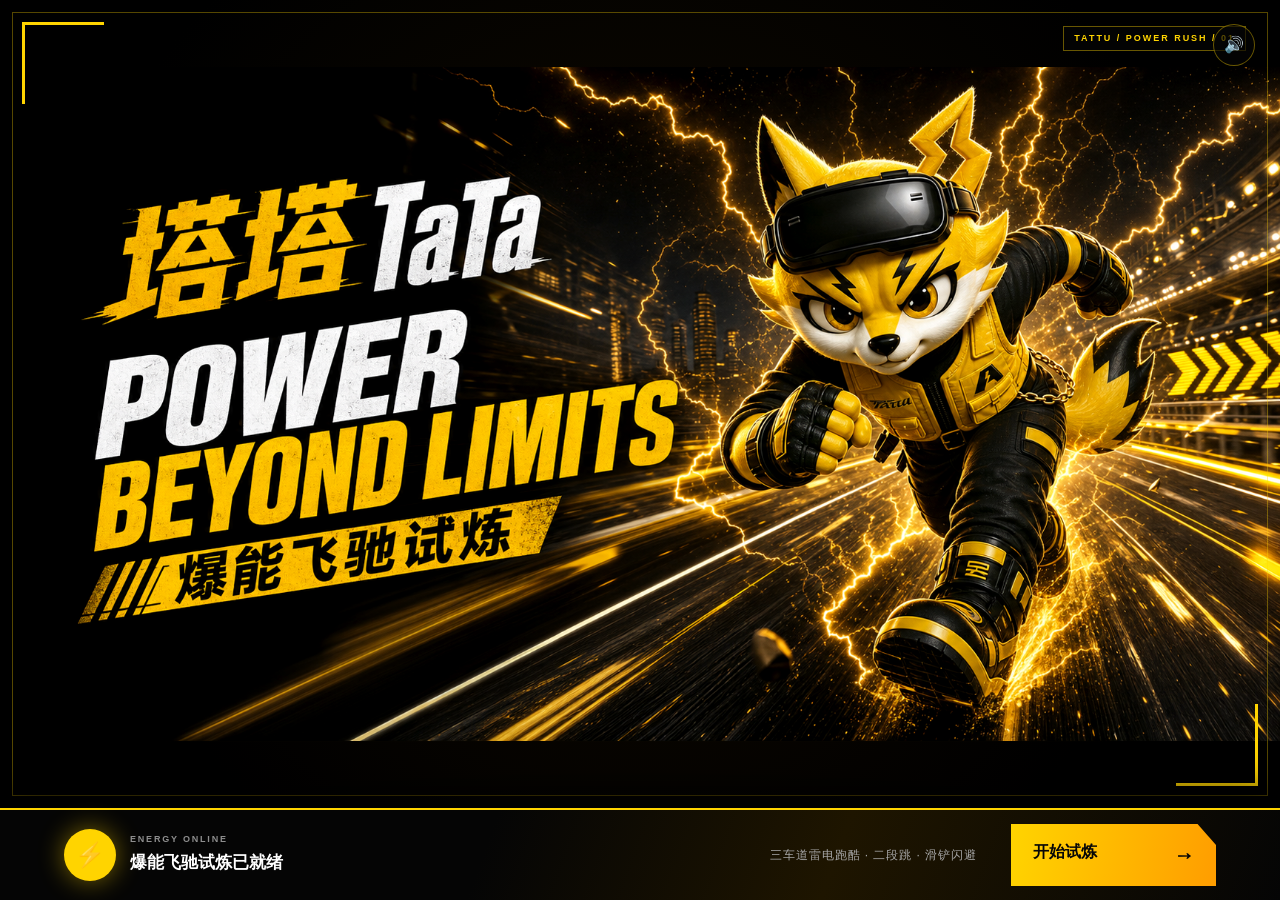
==== index.html @ ea85f66d "Publish tutorial and item polish" ====
<!doctype html>
<html lang="zh-CN">
  <head>
    <meta charset="UTF-8" />
    <meta name="viewport" content="width=device-width, initial-scale=1.0" />
    <meta name="theme-color" content="#050505" />
    <title>塔塔 TaTa｜爆能飞驰试炼</title>
    <meta name="description" content="TATTU 塔塔三车道雷电跑酷小游戏" />
    <script type="module" crossorigin src="./assets/index-CZtInlcK.js"></script>
    <link rel="stylesheet" crossorigin href="./assets/index-DyZMHLue.css">
  </head>
  <body>
    <div id="root"></div>
  </body>
</html>
---- assets/index-DyZMHLue.css ----
/*! tailwindcss v4.2.1 | MIT License | https://tailwindcss.com */
@layer properties{@supports (((-webkit-hyphens:none)) and (not (margin-trim:inline))) or ((-moz-orient:inline) and (not (color:rgb(from red r g b)))){*,:before,:after,::backdrop{--tw-blur:initial;--tw-brightness:initial;--tw-contrast:initial;--tw-grayscale:initial;--tw-hue-rotate:initial;--tw-invert:initial;--tw-opacity:initial;--tw-saturate:initial;--tw-sepia:initial;--tw-drop-shadow:initial;--tw-drop-shadow-color:initial;--tw-drop-shadow-alpha:100%;--tw-drop-shadow-size:initial;--tw-ease:initial}}}@layer theme{:root,:host{--font-sans:ui-sans-serif, system-ui, sans-serif, "Apple Color Emoji", "Segoe UI Emoji", "Segoe UI Symbol", "Noto Color Emoji";--font-mono:ui-monospace, SFMono-Regular, Menlo, Monaco, Consolas, "Liberation Mono", "Courier New", monospace;--spacing:.25rem;--ease-in-out:cubic-bezier(.4, 0, .2, 1);--default-font-family:var(--font-sans);--default-mono-font-family:var(--font-mono)}}@layer base{*,:after,:before,::backdrop{box-sizing:border-box;border:0 solid;margin:0;padding:0}::file-selector-button{box-sizing:border-box;border:0 solid;margin:0;padding:0}html,:host{-webkit-text-size-adjust:100%;tab-size:4;line-height:1.5;font-family:var(--default-font-family,ui-sans-serif, system-ui, sans-serif, "Apple Color Emoji", "Segoe UI Emoji", "Segoe UI Symbol", "Noto Color Emoji");font-feature-settings:var(--default-font-feature-settings,normal);font-variation-settings:var(--default-font-variation-settings,normal);-webkit-tap-highlight-color:transparent}hr{height:0;color:inherit;border-top-width:1px}abbr:where([title]){-webkit-text-decoration:underline dotted;text-decoration:underline dotted}h1,h2,h3,h4,h5,h6{font-size:inherit;font-weight:inherit}a{color:inherit;-webkit-text-decoration:inherit;-webkit-text-decoration:inherit;-webkit-text-decoration:inherit;-webkit-text-decoration:inherit;text-decoration:inherit}b,strong{font-weight:bolder}code,kbd,samp,pre{font-family:var(--default-mono-font-family,ui-monospace, SFMono-Regular, Menlo, Monaco, Consolas, "Liberation Mono", "Courier New", monospace);font-feature-settings:var(--default-mono-font-feature-settings,normal);font-variation-settings:var(--default-mono-font-variation-settings,normal);font-size:1em}small{font-size:80%}sub,sup{vertical-align:baseline;font-size:75%;line-height:0;position:relative}sub{bottom:-.25em}sup{top:-.5em}table{text-indent:0;border-color:inherit;border-collapse:collapse}:-moz-focusring{outline:auto}progress{vertical-align:baseline}summary{display:list-item}ol,ul,menu{list-style:none}img,svg,video,canvas,audio,iframe,embed,object{vertical-align:middle;display:block}img,video{max-width:100%;height:auto}button,input,select,optgroup,textarea{font:inherit;font-feature-settings:inherit;font-variation-settings:inherit;letter-spacing:inherit;color:inherit;opacity:1;background-color:#0000;border-radius:0}::file-selector-button{font:inherit;font-feature-settings:inherit;font-variation-settings:inherit;letter-spacing:inherit;color:inherit;opacity:1;background-color:#0000;border-radius:0}:where(select:is([multiple],[size])) optgroup{font-weight:bolder}:where(select:is([multiple],[size])) optgroup option{padding-inline-start:20px}::file-selector-button{margin-inline-end:4px}::placeholder{opacity:1}@supports (not ((-webkit-appearance:-apple-pay-button))) or (contain-intrinsic-size:1px){::placeholder{color:currentColor}@supports (color:color-mix(in lab, red, red)){::placeholder{color:color-mix(in oklab, currentcolor 50%, transparent)}}}textarea{resize:vertical}::-webkit-search-decoration{-webkit-appearance:none}::-webkit-date-and-time-value{min-height:1lh;text-align:inherit}::-webkit-datetime-edit{display:inline-flex}::-webkit-datetime-edit-fields-wrapper{padding:0}::-webkit-datetime-edit{padding-block:0}::-webkit-datetime-edit-year-field{padding-block:0}::-webkit-datetime-edit-month-field{padding-block:0}::-webkit-datetime-edit-day-field{padding-block:0}::-webkit-datetime-edit-hour-field{padding-block:0}::-webkit-datetime-edit-minute-field{padding-block:0}::-webkit-datetime-edit-second-field{padding-block:0}::-webkit-datetime-edit-millisecond-field{padding-block:0}::-webkit-datetime-edit-meridiem-field{padding-block:0}::-webkit-calendar-picker-indicator{line-height:1}:-moz-ui-invalid{box-shadow:none}button,input:where([type=button],[type=reset],[type=submit]){appearance:button}::file-selector-button{appearance:button}::-webkit-inner-spin-button{height:auto}::-webkit-outer-spin-button{height:auto}[hidden]:where(:not([hidden=until-found])){display:none!important}}@layer components;@layer utilities{.visible{visibility:visible}.start{inset-inline-start:var(--spacing)}.end{inset-inline-end:var(--spacing)}.contents{display:contents}.flex{display:flex}.hidden{display:none}.resize{resize:both}.blur{--tw-blur:blur(8px);filter:var(--tw-blur,) var(--tw-brightness,) var(--tw-contrast,) var(--tw-grayscale,) var(--tw-hue-rotate,) var(--tw-invert,) var(--tw-saturate,) var(--tw-sepia,) var(--tw-drop-shadow,)}.ease-in-out{--tw-ease:var(--ease-in-out);transition-timing-function:var(--ease-in-out)}}:root{--yellow:#ffd400;--orange:#ff8a00;--black:#030303;--line:#ffd40066}*{box-sizing:border-box}html,body{color:#fff;background:#030303;min-height:100%;margin:0;font-family:Arial Narrow,Microsoft YaHei,Arial,sans-serif;overflow:hidden}button{font:inherit}.app{background:#030303;width:100vw;height:100dvh;position:relative;overflow:hidden}canvas{z-index:0;position:absolute;inset:0}.screen-home canvas,.screen-select canvas,.screen-result canvas{filter:blur(7px)brightness(.3);transform:scale(1.04)}.home-panel,.select-panel,.result,.hud,.mobile-controls,.game-exit,.invincible,.sound-toggle{z-index:2;position:absolute}.sound-toggle{z-index:9;border:1px solid var(--line);color:#fff;cursor:pointer;background:#050505a8;border-radius:50%;width:42px;height:42px;top:24px;right:25px}.home-panel{border:9px solid #050505;inset:0;overflow:hidden}.hero-cover{background:url(/tata-cover-v2.png) 50%/cover no-repeat;animation:12s ease-in-out infinite alternate heroZoom;position:absolute;inset:0}.home-shade{background:linear-gradient(90deg,#000 0%,#000000ad 31%,#0000001a 64%,#00000047),linear-gradient(#0000 68%,#000b);position:absolute;inset:0}.home-panel:after{content:"";border:1px solid var(--line);pointer-events:none;position:absolute;inset:18px}.brand{letter-spacing:.3em;align-items:center;gap:18px;font-size:10px;display:flex;position:absolute;top:5.5%;left:6%}.brand img{object-fit:contain;filter:invert();width:130px;height:42px}.home-copy{z-index:2;width:43%;position:absolute;top:25%;left:6%}.eyebrow{color:var(--yellow);letter-spacing:.25em;margin:0 0 18px;font:900 11px/1 Arial}.home-copy h1,.select-panel h2,.result h2{letter-spacing:-.055em;margin:0;font-weight:1000;line-height:.92}.home-copy h1{text-transform:uppercase;text-shadow:0 5px 30px #000;font-size:clamp(48px,7vw,108px)}.home-copy h1 b{color:var(--yellow)}.home-copy>p:not(.eyebrow){text-shadow:0 4px 16px #000;margin:28px 0;font-size:clamp(17px,1.7vw,26px);font-weight:800;line-height:1.55}.home-copy button,.result-actions button{background:linear-gradient(100deg,var(--yellow),#ffae00);color:#050505;text-align:left;cursor:pointer;clip-path:polygon(0 0,92% 0,100% 32%,100% 100%,0 100%);border:0;min-width:230px;padding:18px 24px;font-weight:1000;transition:all .2s;box-shadow:0 0 30px #ffd40066}.home-copy button:hover,.result-actions button:hover{filter:brightness(1.12);transform:translateY(-3px)}.home-copy button i{float:right;font-size:20px;font-style:normal}.home-foot{letter-spacing:.18em;justify-content:space-between;align-items:center;font-size:10px;display:flex;position:absolute;bottom:4%;left:6%;right:5%}.home-foot strong{color:var(--yellow);font-size:15px}.select-panel{background:radial-gradient(circle at 50% 90%,#ffd00028,#0000 38%),repeating-linear-gradient(120deg,#0000 0 70px,#ffd2000a 72px 73px);padding:6vh 7vw;inset:0}.back,.game-exit{border:1px solid var(--line);color:#fff;cursor:pointer;background:#000a;padding:10px 16px}.select-panel header{margin-top:5vh}.select-panel h2{font-size:clamp(44px,6vw,80px)}.select-panel header>p:last-child{color:#aaa}.level-grid{grid-template-columns:1fr 1fr;gap:22px;max-width:1020px;margin-top:4vh;display:grid}.level-card{color:#fff;text-align:left;cursor:pointer;clip-path:polygon(0 0,92% 0,100% 12%,100% 100%,0 100%);background:linear-gradient(145deg,#ffd60030,#050505e6 58%);border:1px solid #ffd60073;min-height:280px;padding:35px;transition:all .25s;position:relative;overflow:hidden}.level-card:before{content:"";background:linear-gradient(115deg,#0000 0 45%,#ffd90015 46% 48%,#0000 49%);transition:all .4s;position:absolute;inset:0;transform:translate(-100%)}.level-card:hover:before{transform:translate(50%)}.level-card:hover{border-color:var(--yellow);transform:translateY(-6px);box-shadow:0 18px 60px #ffc40024}.level-card span,.level-card em,.level-card i{display:block}.level-card span{color:var(--yellow);letter-spacing:.22em;font-size:11px}.level-card b{margin:18px 0;font-size:clamp(30px,4vw,52px);line-height:1;display:block}.level-card em{color:#aaa;font-size:12px;font-style:normal}.level-card i{color:var(--yellow);font-style:normal;font-weight:700;position:absolute;bottom:28px;left:35px}.level-two{background:linear-gradient(145deg,#ff750033,#050505ed 60%)}.level-card.locked{filter:grayscale();opacity:.42;cursor:not-allowed}.level-card.locked:hover{box-shadow:none;transform:none}.controls{color:#888;letter-spacing:.08em;gap:28px;margin-top:25px;font-size:11px;display:flex}.hud{pointer-events:none;justify-content:space-between;align-items:flex-start;display:flex;top:24px;left:30px;right:84px}.hud small{color:#bbb;letter-spacing:.2em;font-size:9px;display:block}.hp>div{gap:6px;margin-top:8px;display:flex}.hp i{color:#555;clip-path:polygon(0 0,86% 0,100% 35%,100% 100%,0 100%);background:#171717;place-items:center;width:38px;height:30px;font-style:normal;display:grid}.hp i.on{color:#090909;background:var(--yellow);box-shadow:0 0 20px var(--yellow)}.progress{letter-spacing:.1em;grid-template-columns:auto minmax(120px,320px) auto;align-items:center;gap:12px;font-size:10px;display:grid}.progress>div{background:#333;width:30vw;max-width:320px;height:6px;transform:skew(-25deg)}.progress>div i{background:linear-gradient(90deg,var(--yellow),var(--orange));height:100%;box-shadow:0 0 12px var(--yellow);display:block}.timer{text-align:right}.timer b{color:var(--yellow);text-shadow:0 0 16px #ffd40077;font-size:32px;line-height:1;display:block}.timer b i{font-size:10px;font-style:normal}.game-exit{z-index:4;opacity:.62;bottom:22px;right:24px}.invincible{background:var(--yellow);color:#080808;letter-spacing:.15em;box-shadow:0 0 30px var(--yellow);padding:9px 18px;font-size:12px;font-weight:900;animation:.5s infinite alternate pulse;top:88px;left:50%;transform:translate(-50%)}.gesture{z-index:1;touch-action:none;position:absolute;inset:90px 0 0}.mobile-controls{gap:8px;display:none;bottom:20px;left:50%;transform:translate(-50%)}.mobile-controls button{border:1px solid var(--line);width:48px;height:44px;color:var(--yellow);background:#000b;font-size:20px}.result{border:2px solid var(--yellow);clip-path:polygon(0 0,94% 0,100% 12%,100% 100%,0 100%);background:radial-gradient(circle at 80% 12%,#ffd4002c,#0000 35%),linear-gradient(135deg,#161612fa,#000);width:min(850px,92vw);padding:50px 55px;top:50%;left:50%;overflow:hidden;transform:translate(-50%,-50%);box-shadow:0 0 90px #ffcc0038}.result:before{content:"";background:repeating-conic-gradient(from 0deg,#ffd50010 0 2deg,transparent 2deg 10deg);pointer-events:none;animation:18s linear infinite spin;position:absolute;inset:-20%}.result>*{position:relative}.result-brand{align-items:center;gap:16px;margin-bottom:28px;display:flex}.result-brand img{filter:invert();width:130px}.result-brand span{letter-spacing:.22em;color:#aaa;font-size:9px}.result h2{color:var(--yellow);max-width:70%;font-size:clamp(42px,6vw,78px)}.result>p:not(.eyebrow){color:#ccc;line-height:1.6}.result.lose{border-color:#ff4d28}.result.lose h2,.result.lose .eyebrow{color:#ff4d28}.rank-badge{border:3px solid var(--yellow);text-align:center;background:#050505;border-radius:50%;place-content:center;width:145px;height:145px;display:grid;position:absolute;top:19%;right:7%;transform:rotate(5deg);box-shadow:0 0 45px #ffd40055}.rank-badge small{color:#ccc;font-size:11px}.rank-badge b{color:var(--yellow);font-size:56px;line-height:.95}.stats{background:#333;grid-template-columns:repeat(4,1fr);gap:1px;margin:28px 0;display:grid}.stats span{background:#0d0d0d;padding:18px}.stats small,.stats b{display:block}.stats small{color:#777;letter-spacing:.1em;font-size:10px}.stats b{margin-top:8px;font-size:22px}.result-actions{gap:10px;display:flex}.result-actions .ghost{color:#fff;box-shadow:none;background:0 0;border:1px solid #555}@keyframes heroZoom{0%{transform:scale(1)}to{transform:scale(1.045)}}@keyframes pulse{50%{opacity:.5}}@keyframes spin{to{transform:rotate(360deg)}}@media (width<=700px){.home-panel{border-width:4px}.hero-cover{background-position:64%}.home-shade{background:linear-gradient(0deg,#000 0 26%,#0003 72%,#000b)}.brand{top:4%;left:6%}.brand img{width:105px}.brand span{display:none}.home-copy{width:86%;top:48%;left:7%}.home-copy h1{font-size:47px}.home-copy>p:not(.eyebrow){margin:18px 0;font-size:16px}.home-foot{bottom:2.5%}.home-foot span:last-child{display:none}.select-panel{padding:4vh 5vw;overflow:auto}.select-panel header{margin-top:3vh}.select-panel h2{font-size:40px}.level-grid{grid-template-columns:1fr;margin-top:3vh}.level-card{min-height:205px;padding:25px}.level-card i{bottom:22px;left:25px}.controls{display:none}.hud{top:14px;left:14px;right:62px}.progress{grid-template-columns:auto 1fr auto;width:100%;position:absolute;top:55px}.progress>div{width:auto}.timer b{font-size:25px}.hp i{width:30px;height:25px}.mobile-controls{z-index:3;display:flex}.game-exit{bottom:74px}.result{padding:26px 20px}.result-brand{margin-bottom:20px}.result h2{max-width:72%;font-size:39px}.rank-badge{width:105px;height:105px;top:20%;right:5%}.rank-badge b{font-size:40px}.stats{grid-template-columns:1fr 1fr;margin:20px 0}.result-actions{flex-direction:column}.result-actions button{width:100%}}@media (height<=660px) and (orientation:landscape){.home-copy{top:18%}.home-copy h1{font-size:48px}.home-copy>p:not(.eyebrow){margin:14px 0;font-size:15px}.select-panel{padding-top:3vh}.select-panel header,.level-grid{margin-top:2vh}.level-card{min-height:205px}.result{padding:28px}.stats{margin:14px 0}}.home-panel{background:#000;border:0;grid-template-rows:minmax(0,1fr) 92px;padding:0;display:grid}.home-panel:after{border-color:#ffd40055;inset:12px 12px 104px}.poster-stage{background:radial-gradient(circle,#2d1c00 0,#080500 42%,#000 78%),#000;place-items:center;min-height:0;display:grid;position:relative;overflow:hidden}.poster-stage:before,.poster-stage:after{content:"";z-index:1;pointer-events:none;width:82px;height:82px;position:absolute}.poster-stage:before{border-top:3px solid var(--yellow);border-left:3px solid var(--yellow);top:22px;left:22px}.poster-stage:after{border-right:3px solid var(--yellow);border-bottom:3px solid var(--yellow);bottom:22px;right:22px}.hero-cover{z-index:0;object-fit:contain;object-position:center;filter:saturate(1.05)contrast(1.02);background:0 0;width:100%;height:100%;animation:.8s ease-out both posterReveal;display:block;position:relative;inset:auto}.poster-index{z-index:2;color:#ffd400;letter-spacing:.22em;background:#050505b8;border:1px solid #ffd40066;padding:7px 10px;font:800 9px/1 Arial;position:absolute;top:26px;right:34px}.home-launch{z-index:3;border-top:2px solid var(--yellow);background:linear-gradient(110deg,#050505 0 38%,#1e1500 65%,#050505),#050505;grid-template-columns:minmax(240px,1fr) auto auto;align-items:center;gap:34px;padding:13px clamp(24px,5vw,74px);display:grid;position:relative;box-shadow:0 -12px 45px #000}.launch-status{align-items:center;gap:14px;min-width:0;display:flex}.launch-status>i{color:#080808;background:var(--yellow);border-radius:50%;flex:0 0 52px;place-items:center;width:52px;height:52px;font-size:24px;font-style:normal;display:grid;box-shadow:0 0 26px #ffd40077}.launch-status span,.launch-status small,.launch-status b{display:block}.launch-status small{color:#8e8e8e;letter-spacing:.2em;font:800 9px/1 Arial}.launch-status b{white-space:nowrap;margin-top:6px;font-size:17px}.home-launch>p{color:#a7a7a7;letter-spacing:.08em;white-space:nowrap;margin:0;font-size:12px}.home-launch>button{color:#070707;background:linear-gradient(100deg,var(--yellow),#ff9d00);text-align:left;cursor:pointer;clip-path:polygon(0 0,91% 0,100% 34%,100% 100%,0 100%);border:0;min-width:205px;padding:16px 22px;font-weight:1000;transition:transform .2s,filter .2s;box-shadow:0 0 28px #ffd40055}.home-launch>button:hover{filter:brightness(1.14);transform:translateY(-2px)}.home-launch>button i{float:right;font-size:20px;font-style:normal}@keyframes posterReveal{0%{opacity:.2;transform:scale(1.025)}to{opacity:1;transform:scale(1)}}.hero-cover{background-image:url(./tata-cover-v2.png)}.tutorial-card{z-index:8;text-align:center;clip-path:polygon(0 0,94% 0,100% 16%,100% 100%,6% 100%,0 84%);background:linear-gradient(135deg,#000000f2,#1f1800f0);border:2px solid #ffd400;width:min(430px,88vw);padding:22px 24px;position:absolute;top:17%;left:50%;transform:translate(-50%);box-shadow:0 0 55px #ffd40045}.tutorial-card small{color:#ffd400;letter-spacing:.2em;font-size:10px;display:block}.tutorial-card b{margin:9px 0 5px;font-size:28px;display:block}.tutorial-card p{color:#ddd;margin:0;font-size:14px}.tutorial-keys{color:#080808;letter-spacing:.14em;background:#ffd400;margin:14px auto 10px;padding:10px;font-weight:1000}.tutorial-card button{color:#999;cursor:pointer;background:0 0;border:0;font-size:11px;text-decoration:underline}.result-actions .next-level{background:linear-gradient(100deg,#fff200,#ff8a00);animation:.65s ease-in-out infinite alternate nextPulse;box-shadow:0 0 38px #ffd40088}.result-actions .next-level:before{content:"02";color:#ffd400;background:#090909;place-items:center;width:28px;height:28px;margin-right:10px;display:inline-grid}.result-actions .next-level:hover{transform:translateY(-4px)scale(1.015)}@keyframes nextPulse{to{filter:brightness(1.16);box-shadow:0 0 55px #ffb000aa}}@media (width<=820px){.home-panel{grid-template-rows:minmax(0,1fr) 152px}.home-panel:after{inset:8px 8px 160px}.poster-stage:before,.poster-stage:after{width:46px;height:46px}.poster-stage:before{top:14px;left:14px}.poster-stage:after{bottom:14px;right:14px}.poster-index{font-size:7px;top:15px;right:20px}.home-launch{grid-template-rows:auto auto;grid-template-columns:1fr auto;gap:8px 14px;padding:15px 18px}.launch-status>i{flex-basis:42px;width:42px;height:42px;font-size:20px}.launch-status b{font-size:15px}.home-launch>p{white-space:normal;grid-column:1/2;font-size:9px}.home-launch>button{grid-area:1/2/3;min-width:142px;padding:16px}.sound-toggle{top:14px;right:14px;transform:scale(.88)}}@media (width<=480px){.home-panel{grid-template-rows:minmax(0,1fr) 176px}.home-panel:after{bottom:184px}.home-launch{grid-template-rows:auto auto auto;grid-template-columns:1fr;padding:13px 18px}.home-launch>p{grid-column:1}.home-launch>button{grid-area:3/1;width:100%;min-width:0;padding:13px 18px}.poster-index{display:none}}@property --tw-blur{syntax:"*";inherits:false}@property --tw-brightness{syntax:"*";inherits:false}@property --tw-contrast{syntax:"*";inherits:false}@property --tw-grayscale{syntax:"*";inherits:false}@property --tw-hue-rotate{syntax:"*";inherits:false}@property --tw-invert{syntax:"*";inherits:false}@property --tw-opacity{syntax:"*";inherits:false}@property --tw-saturate{syntax:"*";inherits:false}@property --tw-sepia{syntax:"*";inherits:false}@property --tw-drop-shadow{syntax:"*";inherits:false}@property --tw-drop-shadow-color{syntax:"*";inherits:false}@property --tw-drop-shadow-alpha{syntax:"<percentage>";inherits:false;initial-value:100%}@property --tw-drop-shadow-size{syntax:"*";inherits:false}@property --tw-ease{syntax:"*";inherits:false}
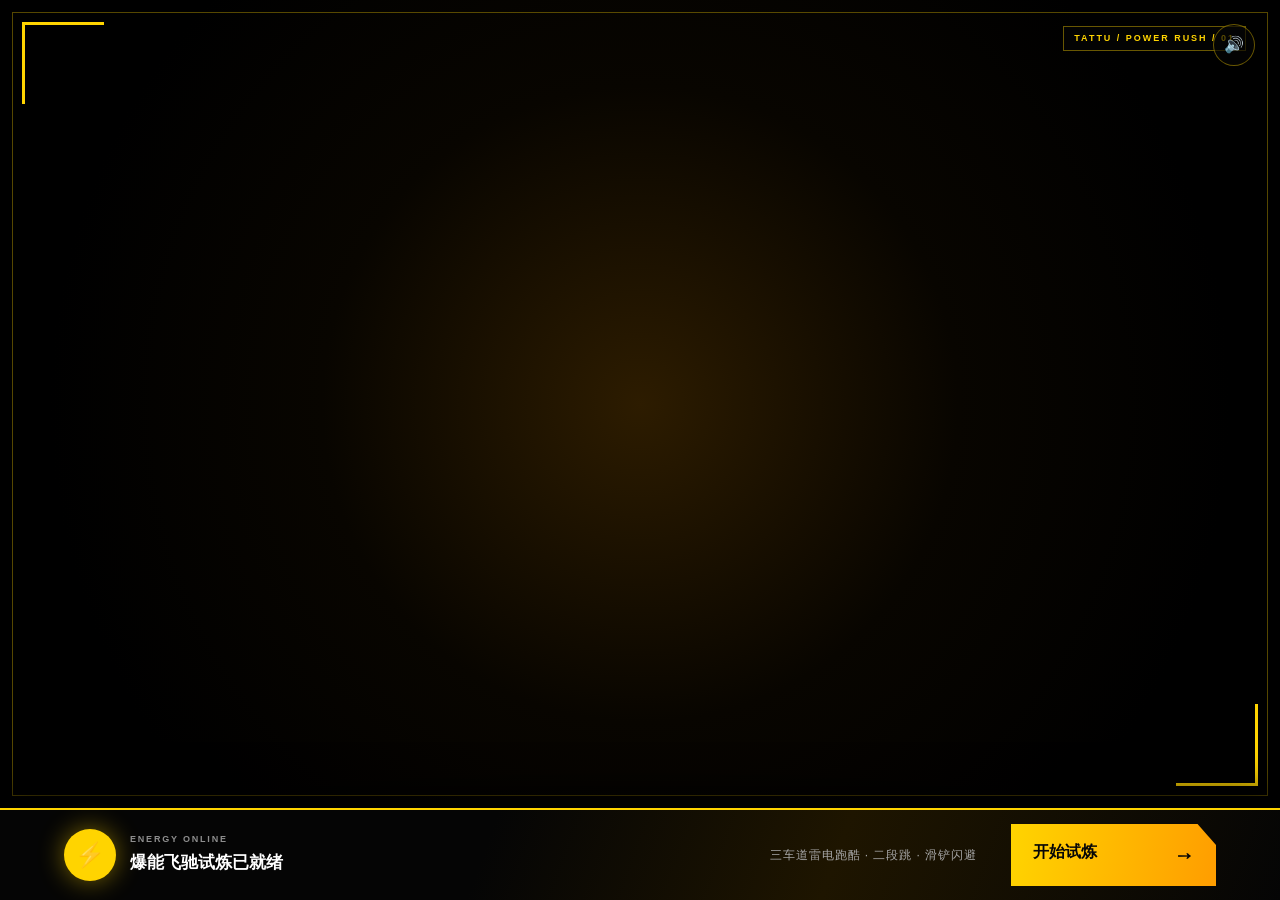
==== commit a24083c1: "Publish mobile loading fix" ====
--- a/index.html
+++ b/index.html
@@ -6,8 +6,8 @@
     <meta name="theme-color" content="#050505" />
     <title>塔塔 TaTa｜爆能飞驰试炼</title>
     <meta name="description" content="TATTU 塔塔三车道雷电跑酷小游戏" />
-    <script type="module" crossorigin src="./assets/index-CZtInlcK.js"></script>
-    <link rel="stylesheet" crossorigin href="./assets/index-DyZMHLue.css">
+    <script type="module" crossorigin src="./assets/index-D8RDKI8F.js"></script>
+    <link rel="stylesheet" crossorigin href="./assets/index-DAtS_a1D.css">
   </head>
   <body>
     <div id="root"></div>
--- a/assets/index-DAtS_a1D.css
+++ b/assets/index-DAtS_a1D.css
@@ -0,0 +1,2 @@
+/*! tailwindcss v4.2.1 | MIT License | https://tailwindcss.com */
+@layer theme{:root,:host{--font-sans:ui-sans-serif, system-ui, sans-serif, "Apple Color Emoji", "Segoe UI Emoji", "Segoe UI Symbol", "Noto Color Emoji";--font-mono:ui-monospace, SFMono-Regular, Menlo, Monaco, Consolas, "Liberation Mono", "Courier New", monospace;--spacing:.25rem;--default-font-family:var(--font-sans);--default-mono-font-family:var(--font-mono)}}@layer base{*,:after,:before,::backdrop{box-sizing:border-box;border:0 solid;margin:0;padding:0}::file-selector-button{box-sizing:border-box;border:0 solid;margin:0;padding:0}html,:host{-webkit-text-size-adjust:100%;tab-size:4;line-height:1.5;font-family:var(--default-font-family,ui-sans-serif, system-ui, sans-serif, "Apple Color Emoji", "Segoe UI Emoji", "Segoe UI Symbol", "Noto Color Emoji");font-feature-settings:var(--default-font-feature-settings,normal);font-variation-settings:var(--default-font-variation-settings,normal);-webkit-tap-highlight-color:transparent}hr{height:0;color:inherit;border-top-width:1px}abbr:where([title]){-webkit-text-decoration:underline dotted;text-decoration:underline dotted}h1,h2,h3,h4,h5,h6{font-size:inherit;font-weight:inherit}a{color:inherit;-webkit-text-decoration:inherit;-webkit-text-decoration:inherit;-webkit-text-decoration:inherit;-webkit-text-decoration:inherit;text-decoration:inherit}b,strong{font-weight:bolder}code,kbd,samp,pre{font-family:var(--default-mono-font-family,ui-monospace, SFMono-Regular, Menlo, Monaco, Consolas, "Liberation Mono", "Courier New", monospace);font-feature-settings:var(--default-mono-font-feature-settings,normal);font-variation-settings:var(--default-mono-font-variation-settings,normal);font-size:1em}small{font-size:80%}sub,sup{vertical-align:baseline;font-size:75%;line-height:0;position:relative}sub{bottom:-.25em}sup{top:-.5em}table{text-indent:0;border-color:inherit;border-collapse:collapse}:-moz-focusring{outline:auto}progress{vertical-align:baseline}summary{display:list-item}ol,ul,menu{list-style:none}img,svg,video,canvas,audio,iframe,embed,object{vertical-align:middle;display:block}img,video{max-width:100%;height:auto}button,input,select,optgroup,textarea{font:inherit;font-feature-settings:inherit;font-variation-settings:inherit;letter-spacing:inherit;color:inherit;opacity:1;background-color:#0000;border-radius:0}::file-selector-button{font:inherit;font-feature-settings:inherit;font-variation-settings:inherit;letter-spacing:inherit;color:inherit;opacity:1;background-color:#0000;border-radius:0}:where(select:is([multiple],[size])) optgroup{font-weight:bolder}:where(select:is([multiple],[size])) optgroup option{padding-inline-start:20px}::file-selector-button{margin-inline-end:4px}::placeholder{opacity:1}@supports (not ((-webkit-appearance:-apple-pay-button))) or (contain-intrinsic-size:1px){::placeholder{color:currentColor}@supports (color:color-mix(in lab, red, red)){::placeholder{color:color-mix(in oklab, currentcolor 50%, transparent)}}}textarea{resize:vertical}::-webkit-search-decoration{-webkit-appearance:none}::-webkit-date-and-time-value{min-height:1lh;text-align:inherit}::-webkit-datetime-edit{display:inline-flex}::-webkit-datetime-edit-fields-wrapper{padding:0}::-webkit-datetime-edit{padding-block:0}::-webkit-datetime-edit-year-field{padding-block:0}::-webkit-datetime-edit-month-field{padding-block:0}::-webkit-datetime-edit-day-field{padding-block:0}::-webkit-datetime-edit-hour-field{padding-block:0}::-webkit-datetime-edit-minute-field{padding-block:0}::-webkit-datetime-edit-second-field{padding-block:0}::-webkit-datetime-edit-millisecond-field{padding-block:0}::-webkit-datetime-edit-meridiem-field{padding-block:0}::-webkit-calendar-picker-indicator{line-height:1}:-moz-ui-invalid{box-shadow:none}button,input:where([type=button],[type=reset],[type=submit]){appearance:button}::file-selector-button{appearance:button}::-webkit-inner-spin-button{height:auto}::-webkit-outer-spin-button{height:auto}[hidden]:where(:not([hidden=until-found])){display:none!important}}@layer components;@layer utilities{.relative{position:relative}.start{inset-inline-start:var(--spacing)}.table{display:table}.resize{resize:both}}:root{--yellow:#ffd400;--orange:#ff8a00;--black:#030303;--line:#ffd40066}*{box-sizing:border-box}html,body{color:#fff;background:#030303;min-height:100%;margin:0;font-family:Arial Narrow,Microsoft YaHei,Arial,sans-serif;overflow:hidden}button{font:inherit}.app{background:#030303;width:100vw;height:100dvh;position:relative;overflow:hidden}canvas{z-index:0;position:absolute;inset:0}.screen-home canvas,.screen-select canvas,.screen-result canvas{filter:blur(7px)brightness(.3);transform:scale(1.04)}.home-panel,.select-panel,.result,.hud,.mobile-controls,.game-exit,.invincible,.sound-toggle{z-index:2;position:absolute}.sound-toggle{z-index:9;border:1px solid var(--line);color:#fff;cursor:pointer;background:#050505a8;border-radius:50%;width:42px;height:42px;top:24px;right:25px}.home-panel{border:9px solid #050505;inset:0;overflow:hidden}.hero-cover{background:url(../tata-cover-v2.png) 50%/cover no-repeat;animation:12s ease-in-out infinite alternate heroZoom;position:absolute;inset:0}.home-shade{background:linear-gradient(90deg,#000 0%,#000000ad 31%,#0000001a 64%,#00000047),linear-gradient(#0000 68%,#000b);position:absolute;inset:0}.home-panel:after{content:"";border:1px solid var(--line);pointer-events:none;position:absolute;inset:18px}.brand{letter-spacing:.3em;align-items:center;gap:18px;font-size:10px;display:flex;position:absolute;top:5.5%;left:6%}.brand img{object-fit:contain;filter:invert();width:130px;height:42px}.home-copy{z-index:2;width:43%;position:absolute;top:25%;left:6%}.eyebrow{color:var(--yellow);letter-spacing:.25em;margin:0 0 18px;font:900 11px/1 Arial}.home-copy h1,.select-panel h2,.result h2{letter-spacing:-.055em;margin:0;font-weight:1000;line-height:.92}.home-copy h1{text-transform:uppercase;text-shadow:0 5px 30px #000;font-size:clamp(48px,7vw,108px)}.home-copy h1 b{color:var(--yellow)}.home-copy>p:not(.eyebrow){text-shadow:0 4px 16px #000;margin:28px 0;font-size:clamp(17px,1.7vw,26px);font-weight:800;line-height:1.55}.home-copy button,.result-actions button{background:linear-gradient(100deg,var(--yellow),#ffae00);color:#050505;text-align:left;cursor:pointer;clip-path:polygon(0 0,92% 0,100% 32%,100% 100%,0 100%);border:0;min-width:230px;padding:18px 24px;font-weight:1000;transition:all .2s;box-shadow:0 0 30px #ffd40066}.home-copy button:hover,.result-actions button:hover{filter:brightness(1.12);transform:translateY(-3px)}.home-copy button i{float:right;font-size:20px;font-style:normal}.home-foot{letter-spacing:.18em;justify-content:space-between;align-items:center;font-size:10px;display:flex;position:absolute;bottom:4%;left:6%;right:5%}.home-foot strong{color:var(--yellow);font-size:15px}.select-panel{background:radial-gradient(circle at 50% 90%,#ffd00028,#0000 38%),repeating-linear-gradient(120deg,#0000 0 70px,#ffd2000a 72px 73px);padding:6vh 7vw;inset:0}.back,.game-exit{border:1px solid var(--line);color:#fff;cursor:pointer;background:#000a;padding:10px 16px}.select-panel header{margin-top:5vh}.select-panel h2{font-size:clamp(44px,6vw,80px)}.select-panel header>p:last-child{color:#aaa}.level-grid{grid-template-columns:1fr 1fr;gap:22px;max-width:1020px;margin-top:4vh;display:grid}.level-card{color:#fff;text-align:left;cursor:pointer;clip-path:polygon(0 0,92% 0,100% 12%,100% 100%,0 100%);background:linear-gradient(145deg,#ffd60030,#050505e6 58%);border:1px solid #ffd60073;min-height:280px;padding:35px;transition:all .25s;position:relative;overflow:hidden}.level-card:before{content:"";background:linear-gradient(115deg,#0000 0 45%,#ffd90015 46% 48%,#0000 49%);transition:all .4s;position:absolute;inset:0;transform:translate(-100%)}.level-card:hover:before{transform:translate(50%)}.level-card:hover{border-color:var(--yellow);transform:translateY(-6px);box-shadow:0 18px 60px #ffc40024}.level-card span,.level-card em,.level-card i{display:block}.level-card span{color:var(--yellow);letter-spacing:.22em;font-size:11px}.level-card b{margin:18px 0;font-size:clamp(30px,4vw,52px);line-height:1;display:block}.level-card em{color:#aaa;font-size:12px;font-style:normal}.level-card i{color:var(--yellow);font-style:normal;font-weight:700;position:absolute;bottom:28px;left:35px}.level-two{background:linear-gradient(145deg,#ff750033,#050505ed 60%)}.level-card.locked{filter:grayscale();opacity:.42;cursor:not-allowed}.level-card.locked:hover{box-shadow:none;transform:none}.controls{color:#888;letter-spacing:.08em;gap:28px;margin-top:25px;font-size:11px;display:flex}.hud{pointer-events:none;justify-content:space-between;align-items:flex-start;display:flex;top:24px;left:30px;right:84px}.hud small{color:#bbb;letter-spacing:.2em;font-size:9px;display:block}.hp>div{gap:6px;margin-top:8px;display:flex}.hp i{color:#555;clip-path:polygon(0 0,86% 0,100% 35%,100% 100%,0 100%);background:#171717;place-items:center;width:38px;height:30px;font-style:normal;display:grid}.hp i.on{color:#090909;background:var(--yellow);box-shadow:0 0 20px var(--yellow)}.progress{letter-spacing:.1em;grid-template-columns:auto minmax(120px,320px) auto;align-items:center;gap:12px;font-size:10px;display:grid}.progress>div{background:#333;width:30vw;max-width:320px;height:6px;transform:skew(-25deg)}.progress>div i{background:linear-gradient(90deg,var(--yellow),var(--orange));height:100%;box-shadow:0 0 12px var(--yellow);display:block}.timer{text-align:right}.timer b{color:var(--yellow);text-shadow:0 0 16px #ffd40077;font-size:32px;line-height:1;display:block}.timer b i{font-size:10px;font-style:normal}.game-exit{z-index:4;opacity:.62;bottom:22px;right:24px}.invincible{background:var(--yellow);color:#080808;letter-spacing:.15em;box-shadow:0 0 30px var(--yellow);padding:9px 18px;font-size:12px;font-weight:900;animation:.5s infinite alternate pulse;top:88px;left:50%;transform:translate(-50%)}.gesture{z-index:1;touch-action:none;position:absolute;inset:90px 0 0}.mobile-controls{gap:8px;display:none;bottom:20px;left:50%;transform:translate(-50%)}.mobile-controls button{border:1px solid var(--line);width:48px;height:44px;color:var(--yellow);background:#000b;font-size:20px}.result{border:2px solid var(--yellow);clip-path:polygon(0 0,94% 0,100% 12%,100% 100%,0 100%);background:radial-gradient(circle at 80% 12%,#ffd4002c,#0000 35%),linear-gradient(135deg,#161612fa,#000);width:min(850px,92vw);padding:50px 55px;top:50%;left:50%;overflow:hidden;transform:translate(-50%,-50%);box-shadow:0 0 90px #ffcc0038}.result:before{content:"";background:repeating-conic-gradient(from 0deg,#ffd50010 0 2deg,transparent 2deg 10deg);pointer-events:none;animation:18s linear infinite spin;position:absolute;inset:-20%}.result>*{position:relative}.result-brand{align-items:center;gap:16px;margin-bottom:28px;display:flex}.result-brand img{filter:invert();width:130px}.result-brand span{letter-spacing:.22em;color:#aaa;font-size:9px}.result h2{color:var(--yellow);max-width:70%;font-size:clamp(42px,6vw,78px)}.result>p:not(.eyebrow){color:#ccc;line-height:1.6}.result.lose{border-color:#ff4d28}.result.lose h2,.result.lose .eyebrow{color:#ff4d28}.rank-badge{border:3px solid var(--yellow);text-align:center;background:#050505;border-radius:50%;place-content:center;width:145px;height:145px;display:grid;position:absolute;top:19%;right:7%;transform:rotate(5deg);box-shadow:0 0 45px #ffd40055}.rank-badge small{color:#ccc;font-size:11px}.rank-badge b{color:var(--yellow);font-size:56px;line-height:.95}.stats{background:#333;grid-template-columns:repeat(4,1fr);gap:1px;margin:28px 0;display:grid}.stats span{background:#0d0d0d;padding:18px}.stats small,.stats b{display:block}.stats small{color:#777;letter-spacing:.1em;font-size:10px}.stats b{margin-top:8px;font-size:22px}.result-actions{gap:10px;display:flex}.result-actions .ghost{color:#fff;box-shadow:none;background:0 0;border:1px solid #555}@keyframes heroZoom{0%{transform:scale(1)}to{transform:scale(1.045)}}@keyframes pulse{50%{opacity:.5}}@keyframes spin{to{transform:rotate(360deg)}}@media (width<=700px){.home-panel{border-width:4px}.hero-cover{background-position:64%}.home-shade{background:linear-gradient(0deg,#000 0 26%,#0003 72%,#000b)}.brand{top:4%;left:6%}.brand img{width:105px}.brand span{display:none}.home-copy{width:86%;top:48%;left:7%}.home-copy h1{font-size:47px}.home-copy>p:not(.eyebrow){margin:18px 0;font-size:16px}.home-foot{bottom:2.5%}.home-foot span:last-child{display:none}.select-panel{padding:4vh 5vw;overflow:auto}.select-panel header{margin-top:3vh}.select-panel h2{font-size:40px}.level-grid{grid-template-columns:1fr;margin-top:3vh}.level-card{min-height:205px;padding:25px}.level-card i{bottom:22px;left:25px}.controls{display:none}.hud{top:14px;left:14px;right:62px}.progress{grid-template-columns:auto 1fr auto;width:100%;position:absolute;top:55px}.progress>div{width:auto}.timer b{font-size:25px}.hp i{width:30px;height:25px}.mobile-controls{z-index:3;display:flex}.game-exit{bottom:74px}.result{padding:26px 20px}.result-brand{margin-bottom:20px}.result h2{max-width:72%;font-size:39px}.rank-badge{width:105px;height:105px;top:20%;right:5%}.rank-badge b{font-size:40px}.stats{grid-template-columns:1fr 1fr;margin:20px 0}.result-actions{flex-direction:column}.result-actions button{width:100%}}@media (height<=660px) and (orientation:landscape){.home-copy{top:18%}.home-copy h1{font-size:48px}.home-copy>p:not(.eyebrow){margin:14px 0;font-size:15px}.select-panel{padding-top:3vh}.select-panel header,.level-grid{margin-top:2vh}.level-card{min-height:205px}.result{padding:28px}.stats{margin:14px 0}}.home-panel{background:#000;border:0;grid-template-rows:minmax(0,1fr) 92px;padding:0;display:grid}.home-panel:after{border-color:#ffd40055;inset:12px 12px 104px}.poster-stage{background:radial-gradient(circle,#2d1c00 0,#080500 42%,#000 78%),#000;place-items:center;min-height:0;display:grid;position:relative;overflow:hidden}.hero-picture{display:block;position:absolute;inset:0}.poster-stage:before,.poster-stage:after{content:"";z-index:1;pointer-events:none;width:82px;height:82px;position:absolute}.poster-stage:before{border-top:3px solid var(--yellow);border-left:3px solid var(--yellow);top:22px;left:22px}.poster-stage:after{border-right:3px solid var(--yellow);border-bottom:3px solid var(--yellow);bottom:22px;right:22px}.hero-cover{z-index:0;object-fit:contain;object-position:center;filter:saturate(1.05)contrast(1.02);background:0 0;width:100%;height:100%;animation:.8s ease-out both posterReveal;display:block;position:relative;inset:auto}.poster-index{z-index:2;color:#ffd400;letter-spacing:.22em;background:#050505b8;border:1px solid #ffd40066;padding:7px 10px;font:800 9px/1 Arial;position:absolute;top:26px;right:34px}.home-launch{z-index:3;border-top:2px solid var(--yellow);background:linear-gradient(110deg,#050505 0 38%,#1e1500 65%,#050505),#050505;grid-template-columns:minmax(240px,1fr) auto auto;align-items:center;gap:34px;padding:13px clamp(24px,5vw,74px);display:grid;position:relative;box-shadow:0 -12px 45px #000}.launch-status{align-items:center;gap:14px;min-width:0;display:flex}.launch-status>i{color:#080808;background:var(--yellow);border-radius:50%;flex:0 0 52px;place-items:center;width:52px;height:52px;font-size:24px;font-style:normal;display:grid;box-shadow:0 0 26px #ffd40077}.launch-status span,.launch-status small,.launch-status b{display:block}.launch-status small{color:#8e8e8e;letter-spacing:.2em;font:800 9px/1 Arial}.launch-status b{white-space:nowrap;margin-top:6px;font-size:17px}.home-launch>p{color:#a7a7a7;letter-spacing:.08em;white-space:nowrap;margin:0;font-size:12px}.home-launch>button{color:#070707;background:linear-gradient(100deg,var(--yellow),#ff9d00);text-align:left;cursor:pointer;clip-path:polygon(0 0,91% 0,100% 34%,100% 100%,0 100%);border:0;min-width:205px;padding:16px 22px;font-weight:1000;transition:transform .2s,filter .2s;box-shadow:0 0 28px #ffd40055}.home-launch>button:hover{filter:brightness(1.14);transform:translateY(-2px)}.home-launch>button:disabled{cursor:wait;filter:saturate(.45)brightness(.72);box-shadow:none}.home-launch>button i{float:right;font-size:20px;font-style:normal}@keyframes posterReveal{0%{opacity:.2;transform:scale(1.025)}to{opacity:1;transform:scale(1)}}.hero-cover{background-image:url(./tata-cover-v2.png)}.tutorial-card{z-index:8;text-align:center;clip-path:polygon(0 0,94% 0,100% 16%,100% 100%,6% 100%,0 84%);background:linear-gradient(135deg,#000000f2,#1f1800f0);border:2px solid #ffd400;width:min(430px,88vw);padding:22px 24px;position:absolute;top:17%;left:50%;transform:translate(-50%);box-shadow:0 0 55px #ffd40045}.tutorial-card small{color:#ffd400;letter-spacing:.2em;font-size:10px;display:block}.tutorial-card b{margin:9px 0 5px;font-size:28px;display:block}.tutorial-card p{color:#ddd;margin:0;font-size:14px}.tutorial-keys{color:#080808;letter-spacing:.14em;background:#ffd400;margin:14px auto 10px;padding:10px;font-weight:1000}.tutorial-card button{color:#999;cursor:pointer;background:0 0;border:0;font-size:11px;text-decoration:underline}.result-actions .next-level{background:linear-gradient(100deg,#fff200,#ff8a00);animation:.65s ease-in-out infinite alternate nextPulse;box-shadow:0 0 38px #ffd40088}.result-actions .next-level:before{content:"02";color:#ffd400;background:#090909;place-items:center;width:28px;height:28px;margin-right:10px;display:inline-grid}.result-actions .next-level:hover{transform:translateY(-4px)scale(1.015)}@keyframes nextPulse{to{filter:brightness(1.16);box-shadow:0 0 55px #ffb000aa}}@media (width<=820px){.home-panel{grid-template-rows:minmax(0,1fr) 152px}.home-panel:after{inset:8px 8px 160px}.poster-stage:before,.poster-stage:after{width:46px;height:46px}.poster-stage:before{top:14px;left:14px}.poster-stage:after{bottom:14px;right:14px}.poster-index{font-size:7px;top:15px;right:20px}.home-launch{grid-template-rows:auto auto;grid-template-columns:1fr auto;gap:8px 14px;padding:15px 18px}.launch-status>i{flex-basis:42px;width:42px;height:42px;font-size:20px}.launch-status b{font-size:15px}.home-launch>p{white-space:normal;grid-column:1/2;font-size:9px}.home-launch>button{grid-area:1/2/3;min-width:142px;padding:16px}.sound-toggle{top:14px;right:14px;transform:scale(.88)}}@media (width<=480px){.home-panel{grid-template-rows:minmax(0,1fr) 176px}.home-panel:after{bottom:184px}.home-launch{grid-template-rows:auto auto auto;grid-template-columns:1fr;padding:13px 18px}.home-launch>p{grid-column:1}.home-launch>button{grid-area:3/1;width:100%;min-width:0;padding:13px 18px}.poster-index{display:none}}
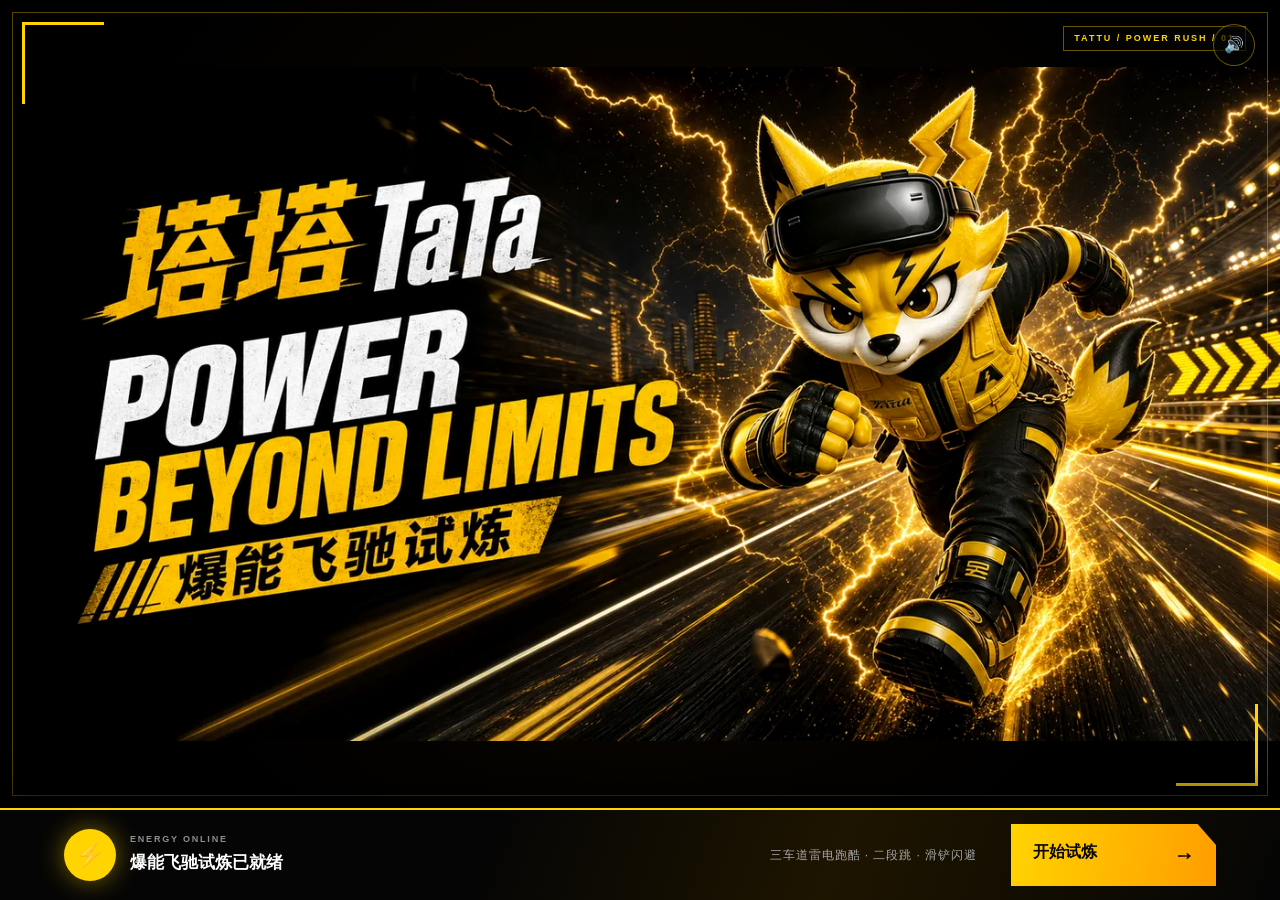
==== commit 7c842393: "Publish shorter tutorial flow" ====
--- a/index.html
+++ b/index.html
@@ -6,7 +6,7 @@
     <meta name="theme-color" content="#050505" />
     <title>塔塔 TaTa｜爆能飞驰试炼</title>
     <meta name="description" content="TATTU 塔塔三车道雷电跑酷小游戏" />
-    <script type="module" crossorigin src="./assets/index-D8RDKI8F.js"></script>
+    <script type="module" crossorigin src="./assets/index-BzAbQk9p.js"></script>
     <link rel="stylesheet" crossorigin href="./assets/index-DAtS_a1D.css">
   </head>
   <body>
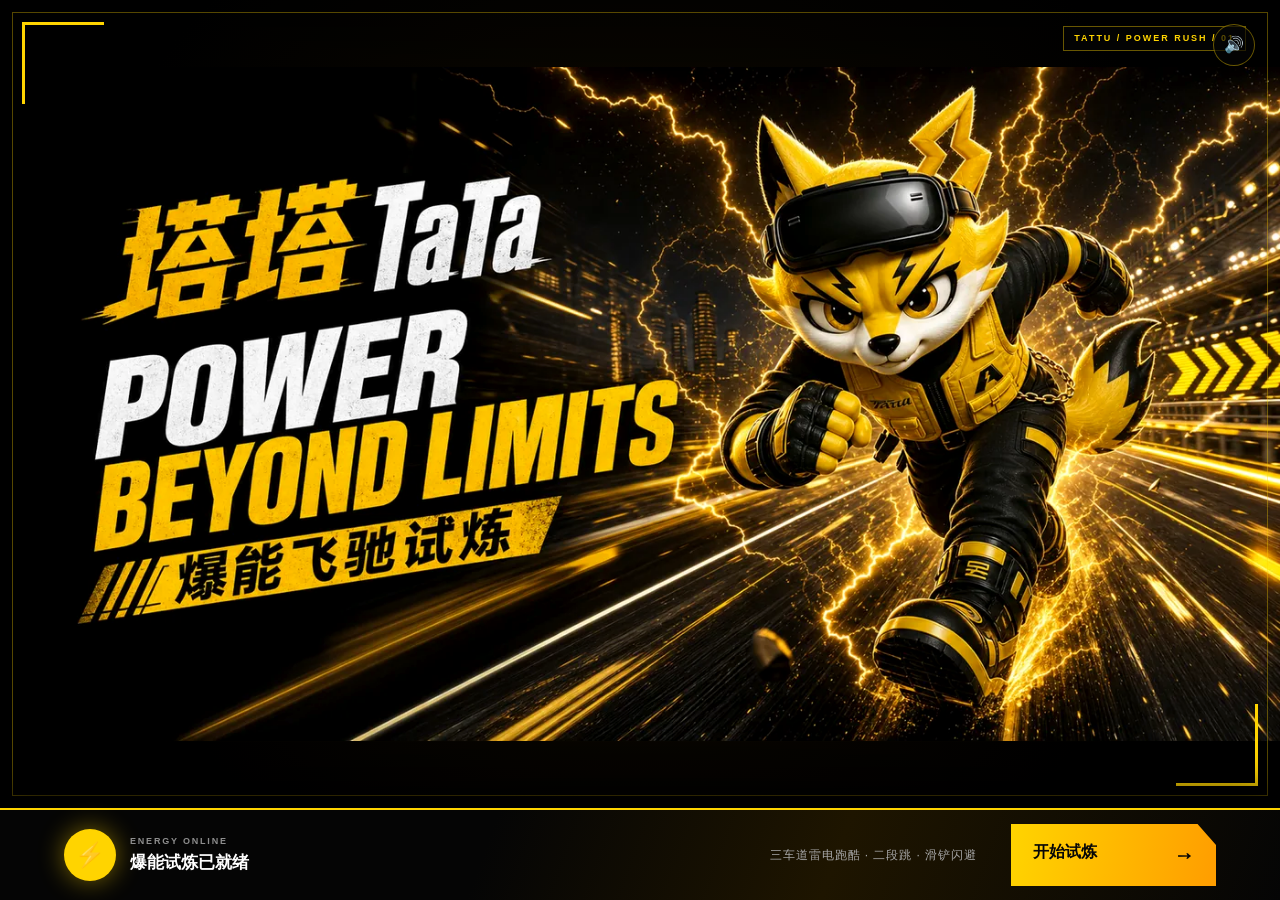
==== commit 1e8f5aee: "Publish responsive home layout" ====
--- a/index.html
+++ b/index.html
@@ -6,8 +6,8 @@
     <meta name="theme-color" content="#050505" />
     <title>塔塔 TaTa｜爆能飞驰试炼</title>
     <meta name="description" content="TATTU 塔塔三车道雷电跑酷小游戏" />
-    <script type="module" crossorigin src="./assets/index-BzAbQk9p.js"></script>
-    <link rel="stylesheet" crossorigin href="./assets/index-DAtS_a1D.css">
+    <script type="module" crossorigin src="./assets/index-B0M_tv-h.js"></script>
+    <link rel="stylesheet" crossorigin href="./assets/index-gHRv-8xj.css">
   </head>
   <body>
     <div id="root"></div>
--- a/assets/index-gHRv-8xj.css
+++ b/assets/index-gHRv-8xj.css
@@ -0,0 +1,2 @@
+/*! tailwindcss v4.2.1 | MIT License | https://tailwindcss.com */
+@layer theme{:root,:host{--font-sans:ui-sans-serif, system-ui, sans-serif, "Apple Color Emoji", "Segoe UI Emoji", "Segoe UI Symbol", "Noto Color Emoji";--font-mono:ui-monospace, SFMono-Regular, Menlo, Monaco, Consolas, "Liberation Mono", "Courier New", monospace;--spacing:.25rem;--default-font-family:var(--font-sans);--default-mono-font-family:var(--font-mono)}}@layer base{*,:after,:before,::backdrop{box-sizing:border-box;border:0 solid;margin:0;padding:0}::file-selector-button{box-sizing:border-box;border:0 solid;margin:0;padding:0}html,:host{-webkit-text-size-adjust:100%;tab-size:4;line-height:1.5;font-family:var(--default-font-family,ui-sans-serif, system-ui, sans-serif, "Apple Color Emoji", "Segoe UI Emoji", "Segoe UI Symbol", "Noto Color Emoji");font-feature-settings:var(--default-font-feature-settings,normal);font-variation-settings:var(--default-font-variation-settings,normal);-webkit-tap-highlight-color:transparent}hr{height:0;color:inherit;border-top-width:1px}abbr:where([title]){-webkit-text-decoration:underline dotted;text-decoration:underline dotted}h1,h2,h3,h4,h5,h6{font-size:inherit;font-weight:inherit}a{color:inherit;-webkit-text-decoration:inherit;-webkit-text-decoration:inherit;-webkit-text-decoration:inherit;-webkit-text-decoration:inherit;text-decoration:inherit}b,strong{font-weight:bolder}code,kbd,samp,pre{font-family:var(--default-mono-font-family,ui-monospace, SFMono-Regular, Menlo, Monaco, Consolas, "Liberation Mono", "Courier New", monospace);font-feature-settings:var(--default-mono-font-feature-settings,normal);font-variation-settings:var(--default-mono-font-variation-settings,normal);font-size:1em}small{font-size:80%}sub,sup{vertical-align:baseline;font-size:75%;line-height:0;position:relative}sub{bottom:-.25em}sup{top:-.5em}table{text-indent:0;border-color:inherit;border-collapse:collapse}:-moz-focusring{outline:auto}progress{vertical-align:baseline}summary{display:list-item}ol,ul,menu{list-style:none}img,svg,video,canvas,audio,iframe,embed,object{vertical-align:middle;display:block}img,video{max-width:100%;height:auto}button,input,select,optgroup,textarea{font:inherit;font-feature-settings:inherit;font-variation-settings:inherit;letter-spacing:inherit;color:inherit;opacity:1;background-color:#0000;border-radius:0}::file-selector-button{font:inherit;font-feature-settings:inherit;font-variation-settings:inherit;letter-spacing:inherit;color:inherit;opacity:1;background-color:#0000;border-radius:0}:where(select:is([multiple],[size])) optgroup{font-weight:bolder}:where(select:is([multiple],[size])) optgroup option{padding-inline-start:20px}::file-selector-button{margin-inline-end:4px}::placeholder{opacity:1}@supports (not ((-webkit-appearance:-apple-pay-button))) or (contain-intrinsic-size:1px){::placeholder{color:currentColor}@supports (color:color-mix(in lab, red, red)){::placeholder{color:color-mix(in oklab, currentcolor 50%, transparent)}}}textarea{resize:vertical}::-webkit-search-decoration{-webkit-appearance:none}::-webkit-date-and-time-value{min-height:1lh;text-align:inherit}::-webkit-datetime-edit{display:inline-flex}::-webkit-datetime-edit-fields-wrapper{padding:0}::-webkit-datetime-edit{padding-block:0}::-webkit-datetime-edit-year-field{padding-block:0}::-webkit-datetime-edit-month-field{padding-block:0}::-webkit-datetime-edit-day-field{padding-block:0}::-webkit-datetime-edit-hour-field{padding-block:0}::-webkit-datetime-edit-minute-field{padding-block:0}::-webkit-datetime-edit-second-field{padding-block:0}::-webkit-datetime-edit-millisecond-field{padding-block:0}::-webkit-datetime-edit-meridiem-field{padding-block:0}::-webkit-calendar-picker-indicator{line-height:1}:-moz-ui-invalid{box-shadow:none}button,input:where([type=button],[type=reset],[type=submit]){appearance:button}::file-selector-button{appearance:button}::-webkit-inner-spin-button{height:auto}::-webkit-outer-spin-button{height:auto}[hidden]:where(:not([hidden=until-found])){display:none!important}}@layer components;@layer utilities{.relative{position:relative}.start{inset-inline-start:var(--spacing)}.table{display:table}.resize{resize:both}}:root{--yellow:#ffd400;--orange:#ff8a00;--black:#030303;--line:#ffd40066}*{box-sizing:border-box}html,body{color:#fff;background:#030303;min-height:100%;margin:0;font-family:Arial Narrow,Microsoft YaHei,Arial,sans-serif;overflow:hidden}button{font:inherit}.app{background:#030303;width:100vw;height:100dvh;position:relative;overflow:hidden}canvas{z-index:0;position:absolute;inset:0}.screen-home canvas,.screen-select canvas,.screen-result canvas{filter:blur(7px)brightness(.3);transform:scale(1.04)}.home-panel,.select-panel,.result,.hud,.mobile-controls,.game-exit,.invincible,.sound-toggle{z-index:2;position:absolute}.sound-toggle{z-index:9;border:1px solid var(--line);color:#fff;cursor:pointer;background:#050505a8;border-radius:50%;width:42px;height:42px;top:24px;right:25px}.home-panel{border:9px solid #050505;inset:0;overflow:hidden}.hero-cover{background:url(../tata-cover-v2.png) 50%/cover no-repeat;animation:12s ease-in-out infinite alternate heroZoom;position:absolute;inset:0}.home-shade{background:linear-gradient(90deg,#000 0%,#000000ad 31%,#0000001a 64%,#00000047),linear-gradient(#0000 68%,#000b);position:absolute;inset:0}.home-panel:after{content:"";border:1px solid var(--line);pointer-events:none;position:absolute;inset:18px}.brand{letter-spacing:.3em;align-items:center;gap:18px;font-size:10px;display:flex;position:absolute;top:5.5%;left:6%}.brand img{object-fit:contain;filter:invert();width:130px;height:42px}.home-copy{z-index:2;width:43%;position:absolute;top:25%;left:6%}.eyebrow{color:var(--yellow);letter-spacing:.25em;margin:0 0 18px;font:900 11px/1 Arial}.home-copy h1,.select-panel h2,.result h2{letter-spacing:-.055em;margin:0;font-weight:1000;line-height:.92}.home-copy h1{text-transform:uppercase;text-shadow:0 5px 30px #000;font-size:clamp(48px,7vw,108px)}.home-copy h1 b{color:var(--yellow)}.home-copy>p:not(.eyebrow){text-shadow:0 4px 16px #000;margin:28px 0;font-size:clamp(17px,1.7vw,26px);font-weight:800;line-height:1.55}.home-copy button,.result-actions button{background:linear-gradient(100deg,var(--yellow),#ffae00);color:#050505;text-align:left;cursor:pointer;clip-path:polygon(0 0,92% 0,100% 32%,100% 100%,0 100%);border:0;min-width:230px;padding:18px 24px;font-weight:1000;transition:all .2s;box-shadow:0 0 30px #ffd40066}.home-copy button:hover,.result-actions button:hover{filter:brightness(1.12);transform:translateY(-3px)}.home-copy button i{float:right;font-size:20px;font-style:normal}.home-foot{letter-spacing:.18em;justify-content:space-between;align-items:center;font-size:10px;display:flex;position:absolute;bottom:4%;left:6%;right:5%}.home-foot strong{color:var(--yellow);font-size:15px}.select-panel{background:radial-gradient(circle at 50% 90%,#ffd00028,#0000 38%),repeating-linear-gradient(120deg,#0000 0 70px,#ffd2000a 72px 73px);padding:6vh 7vw;inset:0}.back,.game-exit{border:1px solid var(--line);color:#fff;cursor:pointer;background:#000a;padding:10px 16px}.select-panel header{margin-top:5vh}.select-panel h2{font-size:clamp(44px,6vw,80px)}.select-panel header>p:last-child{color:#aaa}.level-grid{grid-template-columns:1fr 1fr;gap:22px;max-width:1020px;margin-top:4vh;display:grid}.level-card{color:#fff;text-align:left;cursor:pointer;clip-path:polygon(0 0,92% 0,100% 12%,100% 100%,0 100%);background:linear-gradient(145deg,#ffd60030,#050505e6 58%);border:1px solid #ffd60073;min-height:280px;padding:35px;transition:all .25s;position:relative;overflow:hidden}.level-card:before{content:"";background:linear-gradient(115deg,#0000 0 45%,#ffd90015 46% 48%,#0000 49%);transition:all .4s;position:absolute;inset:0;transform:translate(-100%)}.level-card:hover:before{transform:translate(50%)}.level-card:hover{border-color:var(--yellow);transform:translateY(-6px);box-shadow:0 18px 60px #ffc40024}.level-card span,.level-card em,.level-card i{display:block}.level-card span{color:var(--yellow);letter-spacing:.22em;font-size:11px}.level-card b{margin:18px 0;font-size:clamp(30px,4vw,52px);line-height:1;display:block}.level-card em{color:#aaa;font-size:12px;font-style:normal}.level-card i{color:var(--yellow);font-style:normal;font-weight:700;position:absolute;bottom:28px;left:35px}.level-two{background:linear-gradient(145deg,#ff750033,#050505ed 60%)}.level-card.locked{filter:grayscale();opacity:.42;cursor:not-allowed}.level-card.locked:hover{box-shadow:none;transform:none}.controls{color:#888;letter-spacing:.08em;gap:28px;margin-top:25px;font-size:11px;display:flex}.hud{pointer-events:none;justify-content:space-between;align-items:flex-start;display:flex;top:24px;left:30px;right:84px}.hud small{color:#bbb;letter-spacing:.2em;font-size:9px;display:block}.hp>div{gap:6px;margin-top:8px;display:flex}.hp i{color:#555;clip-path:polygon(0 0,86% 0,100% 35%,100% 100%,0 100%);background:#171717;place-items:center;width:38px;height:30px;font-style:normal;display:grid}.hp i.on{color:#090909;background:var(--yellow);box-shadow:0 0 20px var(--yellow)}.progress{letter-spacing:.1em;grid-template-columns:auto minmax(120px,320px) auto;align-items:center;gap:12px;font-size:10px;display:grid}.progress>div{background:#333;width:30vw;max-width:320px;height:6px;transform:skew(-25deg)}.progress>div i{background:linear-gradient(90deg,var(--yellow),var(--orange));height:100%;box-shadow:0 0 12px var(--yellow);display:block}.timer{text-align:right}.timer b{color:var(--yellow);text-shadow:0 0 16px #ffd40077;font-size:32px;line-height:1;display:block}.timer b i{font-size:10px;font-style:normal}.game-exit{z-index:4;opacity:.62;bottom:22px;right:24px}.invincible{background:var(--yellow);color:#080808;letter-spacing:.15em;box-shadow:0 0 30px var(--yellow);padding:9px 18px;font-size:12px;font-weight:900;animation:.5s infinite alternate pulse;top:88px;left:50%;transform:translate(-50%)}.gesture{z-index:1;touch-action:none;position:absolute;inset:90px 0 0}.mobile-controls{gap:8px;display:none;bottom:20px;left:50%;transform:translate(-50%)}.mobile-controls button{border:1px solid var(--line);width:48px;height:44px;color:var(--yellow);background:#000b;font-size:20px}.result{border:2px solid var(--yellow);clip-path:polygon(0 0,94% 0,100% 12%,100% 100%,0 100%);background:radial-gradient(circle at 80% 12%,#ffd4002c,#0000 35%),linear-gradient(135deg,#161612fa,#000);width:min(850px,92vw);padding:50px 55px;top:50%;left:50%;overflow:hidden;transform:translate(-50%,-50%);box-shadow:0 0 90px #ffcc0038}.result:before{content:"";background:repeating-conic-gradient(from 0deg,#ffd50010 0 2deg,transparent 2deg 10deg);pointer-events:none;animation:18s linear infinite spin;position:absolute;inset:-20%}.result>*{position:relative}.result-brand{align-items:center;gap:16px;margin-bottom:28px;display:flex}.result-brand img{filter:invert();width:130px}.result-brand span{letter-spacing:.22em;color:#aaa;font-size:9px}.result h2{color:var(--yellow);max-width:70%;font-size:clamp(42px,6vw,78px)}.result>p:not(.eyebrow){color:#ccc;line-height:1.6}.result.lose{border-color:#ff4d28}.result.lose h2,.result.lose .eyebrow{color:#ff4d28}.rank-badge{border:3px solid var(--yellow);text-align:center;background:#050505;border-radius:50%;place-content:center;width:145px;height:145px;display:grid;position:absolute;top:19%;right:7%;transform:rotate(5deg);box-shadow:0 0 45px #ffd40055}.rank-badge small{color:#ccc;font-size:11px}.rank-badge b{color:var(--yellow);font-size:56px;line-height:.95}.stats{background:#333;grid-template-columns:repeat(4,1fr);gap:1px;margin:28px 0;display:grid}.stats span{background:#0d0d0d;padding:18px}.stats small,.stats b{display:block}.stats small{color:#777;letter-spacing:.1em;font-size:10px}.stats b{margin-top:8px;font-size:22px}.result-actions{gap:10px;display:flex}.result-actions .ghost{color:#fff;box-shadow:none;background:0 0;border:1px solid #555}@keyframes heroZoom{0%{transform:scale(1)}to{transform:scale(1.045)}}@keyframes pulse{50%{opacity:.5}}@keyframes spin{to{transform:rotate(360deg)}}@media (width<=700px){.home-panel{border-width:4px}.hero-cover{background-position:64%}.home-shade{background:linear-gradient(0deg,#000 0 26%,#0003 72%,#000b)}.brand{top:4%;left:6%}.brand img{width:105px}.brand span{display:none}.home-copy{width:86%;top:48%;left:7%}.home-copy h1{font-size:47px}.home-copy>p:not(.eyebrow){margin:18px 0;font-size:16px}.home-foot{bottom:2.5%}.home-foot span:last-child{display:none}.select-panel{padding:4vh 5vw;overflow:auto}.select-panel header{margin-top:3vh}.select-panel h2{font-size:40px}.level-grid{grid-template-columns:1fr;margin-top:3vh}.level-card{min-height:205px;padding:25px}.level-card i{bottom:22px;left:25px}.controls{display:none}.hud{top:14px;left:14px;right:62px}.progress{grid-template-columns:auto 1fr auto;width:100%;position:absolute;top:55px}.progress>div{width:auto}.timer b{font-size:25px}.hp i{width:30px;height:25px}.mobile-controls{z-index:3;display:flex}.game-exit{bottom:74px}.result{padding:26px 20px}.result-brand{margin-bottom:20px}.result h2{max-width:72%;font-size:39px}.rank-badge{width:105px;height:105px;top:20%;right:5%}.rank-badge b{font-size:40px}.stats{grid-template-columns:1fr 1fr;margin:20px 0}.result-actions{flex-direction:column}.result-actions button{width:100%}}@media (height<=660px) and (orientation:landscape){.home-copy{top:18%}.home-copy h1{font-size:48px}.home-copy>p:not(.eyebrow){margin:14px 0;font-size:15px}.select-panel{padding-top:3vh}.select-panel header,.level-grid{margin-top:2vh}.level-card{min-height:205px}.result{padding:28px}.stats{margin:14px 0}}.home-panel{background:#000;border:0;grid-template-rows:minmax(0,1fr) 92px;padding:0;display:grid}.home-panel:after{border-color:#ffd40055;inset:12px 12px 104px}.poster-stage{background:radial-gradient(circle,#2d1c00 0,#080500 42%,#000 78%),#000;place-items:center;min-height:0;display:grid;position:relative;overflow:hidden;box-shadow:inset 0 0 90px #000000eb}.hero-picture{display:block;position:absolute;inset:0}.poster-stage:before,.poster-stage:after{content:"";z-index:1;pointer-events:none;width:82px;height:82px;position:absolute}.poster-stage:before{border-top:3px solid var(--yellow);border-left:3px solid var(--yellow);top:22px;left:22px}.poster-stage:after{border-right:3px solid var(--yellow);border-bottom:3px solid var(--yellow);bottom:22px;right:22px}.hero-cover{z-index:0;object-fit:contain;object-position:center;filter:saturate(1.05)contrast(1.02);background:0 0;width:100%;height:100%;animation:.8s ease-out both posterReveal;display:block;position:relative;inset:auto}.poster-index{z-index:2;color:#ffd400;letter-spacing:.22em;background:#050505b8;border:1px solid #ffd40066;padding:7px 10px;font:800 9px/1 Arial;position:absolute;top:26px;right:34px}.home-launch{z-index:3;border-top:2px solid var(--yellow);background:linear-gradient(110deg,#050505 0 38%,#1e1500 65%,#050505),#050505;grid-template-columns:minmax(240px,1fr) auto auto;align-items:center;gap:34px;padding:13px clamp(24px,5vw,74px);display:grid;position:relative;box-shadow:0 -12px 45px #000}.launch-status{align-items:center;gap:14px;min-width:0;display:flex}.launch-status>i{color:#080808;background:var(--yellow);border-radius:50%;flex:0 0 52px;place-items:center;width:52px;height:52px;font-size:24px;font-style:normal;display:grid;box-shadow:0 0 26px #ffd40077}.launch-status span,.launch-status small,.launch-status b{display:block}.launch-status small{color:#8e8e8e;letter-spacing:.2em;font:800 9px/1 Arial}.launch-status b{letter-spacing:0;white-space:nowrap;margin-top:6px;font-family:Microsoft YaHei,Arial,sans-serif;font-size:17px;font-weight:800;line-height:1.25}.home-launch>p{color:#a7a7a7;letter-spacing:.08em;white-space:nowrap;margin:0;font-size:12px}.home-launch>button{color:#070707;background:linear-gradient(100deg,var(--yellow),#ff9d00);text-align:left;cursor:pointer;clip-path:polygon(0 0,91% 0,100% 34%,100% 100%,0 100%);border:0;min-width:205px;padding:16px 22px;font-weight:1000;transition:transform .2s,filter .2s;box-shadow:0 0 28px #ffd40055}.home-launch>button:hover{filter:brightness(1.14);transform:translateY(-2px)}.home-launch>button:disabled{cursor:wait;filter:saturate(.45)brightness(.72);box-shadow:none}.home-launch>button i{float:right;font-size:20px;font-style:normal}@keyframes posterReveal{0%{opacity:.2;transform:scale(1.025)}to{opacity:1;transform:scale(1)}}.hero-cover{background-image:url(./tata-cover-v2.png)}.tutorial-card{z-index:8;text-align:center;clip-path:polygon(0 0,94% 0,100% 16%,100% 100%,6% 100%,0 84%);background:linear-gradient(135deg,#000000f2,#1f1800f0);border:2px solid #ffd400;width:min(430px,88vw);padding:22px 24px;position:absolute;top:17%;left:50%;transform:translate(-50%);box-shadow:0 0 55px #ffd40045}.tutorial-card small{color:#ffd400;letter-spacing:.2em;font-size:10px;display:block}.tutorial-card b{margin:9px 0 5px;font-size:28px;display:block}.tutorial-card p{color:#ddd;margin:0;font-size:14px}.tutorial-keys{color:#080808;letter-spacing:.14em;background:#ffd400;margin:14px auto 10px;padding:10px;font-weight:1000}.tutorial-card button{color:#999;cursor:pointer;background:0 0;border:0;font-size:11px;text-decoration:underline}.result-actions .next-level{background:linear-gradient(100deg,#fff200,#ff8a00);animation:.65s ease-in-out infinite alternate nextPulse;box-shadow:0 0 38px #ffd40088}.result-actions .next-level:before{content:"02";color:#ffd400;background:#090909;place-items:center;width:28px;height:28px;margin-right:10px;display:inline-grid}.result-actions .next-level:hover{transform:translateY(-4px)scale(1.015)}@keyframes nextPulse{to{filter:brightness(1.16);box-shadow:0 0 55px #ffb000aa}}@media (width<=820px){.home-panel{grid-template-rows:minmax(0,1fr) 152px}.home-panel:after{inset:8px 8px 160px}.poster-stage:before,.poster-stage:after{width:46px;height:46px}.poster-stage:before{top:14px;left:14px}.poster-stage:after{bottom:14px;right:14px}.poster-index{font-size:7px;top:15px;right:20px}.home-launch{grid-template-rows:auto auto;grid-template-columns:1fr auto;gap:8px 14px;padding:15px 18px}.launch-status>i{flex-basis:42px;width:42px;height:42px;font-size:20px}.launch-status span{min-width:0}.launch-status small{line-height:1.2}.launch-status b{font-size:15px;font-weight:700;line-height:1.35}.home-launch>p{white-space:normal;grid-column:1/2;font-size:10px;line-height:1.45}.home-launch>button{grid-area:1/2/3;min-width:142px;padding:16px}.sound-toggle{top:14px;right:14px;transform:scale(.88)}}@media (width<=560px){.home-panel{grid-template-rows:minmax(0,1fr) 188px}.home-panel:after{bottom:196px}.poster-stage{background:linear-gradient(#000000b3,#000c),url(../tata-cover-720.webp) 64%/cover no-repeat,#000;box-shadow:inset 0 0 72px #000}.hero-picture{place-items:center;padding:18px;display:grid}.hero-cover{object-fit:contain;filter:saturate(1.08)contrast(1.04)drop-shadow(0 14px 34px #000);border:1px solid #ffd40066;width:calc(100% - 36px);height:auto;animation:none;position:absolute;top:50%;left:18px;transform:translateY(-50%)}.home-launch{grid-template-rows:auto auto auto;grid-template-columns:1fr;gap:7px;padding:12px 18px 14px}.launch-status b{white-space:normal}.home-launch>p{grid-column:1;font-size:11px}.home-launch>button{grid-area:3/1;width:100%;min-width:0;padding:12px 18px}.poster-index{display:none}}
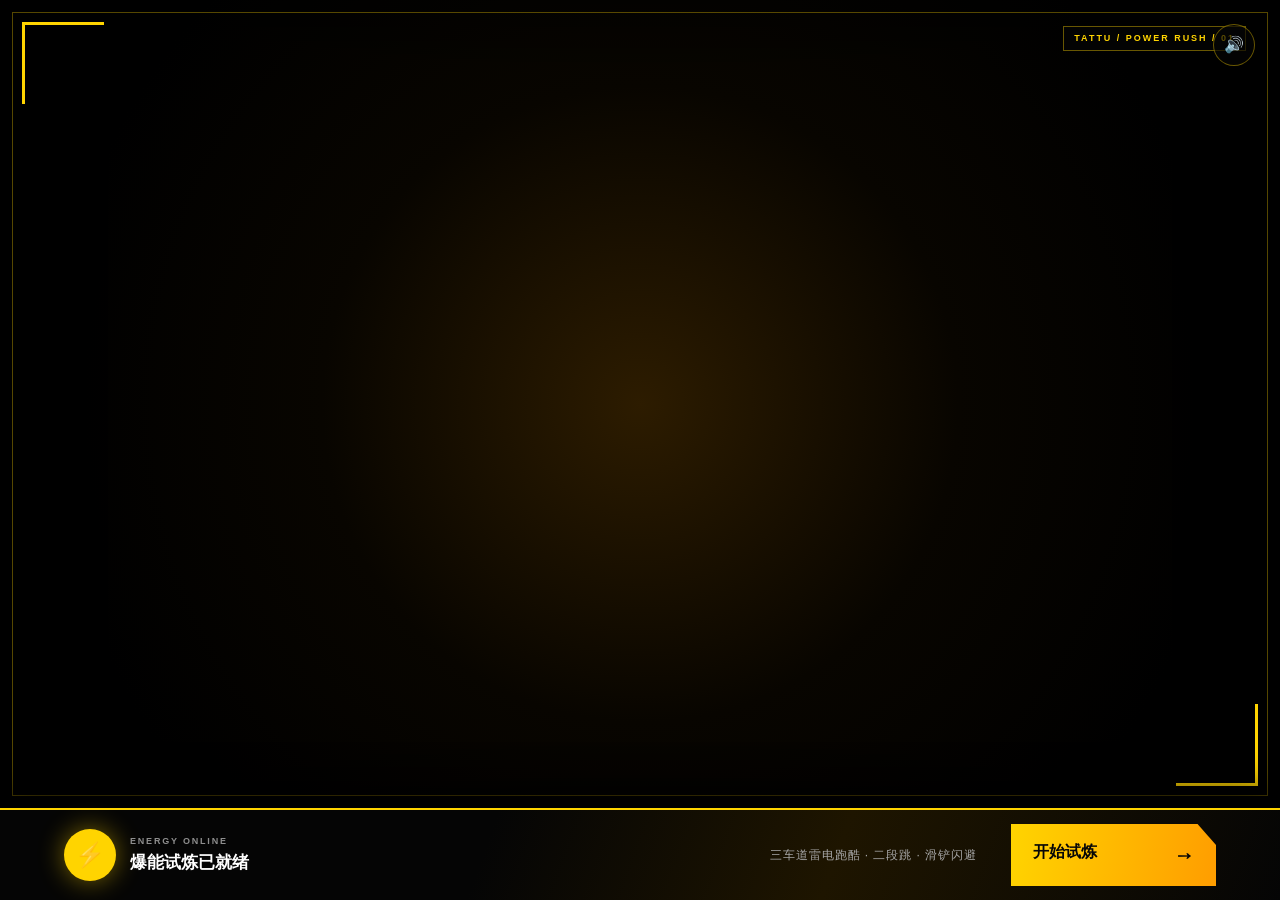
==== commit 84eaeb61: "Publish mobile text fixes" ====
--- a/index.html
+++ b/index.html
@@ -6,8 +6,8 @@
     <meta name="theme-color" content="#050505" />
     <title>塔塔 TaTa｜爆能飞驰试炼</title>
     <meta name="description" content="TATTU 塔塔三车道雷电跑酷小游戏" />
-    <script type="module" crossorigin src="./assets/index-B0M_tv-h.js"></script>
-    <link rel="stylesheet" crossorigin href="./assets/index-gHRv-8xj.css">
+    <script type="module" crossorigin src="./assets/index-B9nW_YcS.js"></script>
+    <link rel="stylesheet" crossorigin href="./assets/index-sG0JBiPe.css">
   </head>
   <body>
     <div id="root"></div>
--- a/assets/index-sG0JBiPe.css
+++ b/assets/index-sG0JBiPe.css
@@ -0,0 +1,2 @@
+/*! tailwindcss v4.2.1 | MIT License | https://tailwindcss.com */
+@layer properties{@supports (((-webkit-hyphens:none)) and (not (margin-trim:inline))) or ((-moz-orient:inline) and (not (color:rgb(from red r g b)))){*,:before,:after,::backdrop{--tw-blur:initial;--tw-brightness:initial;--tw-contrast:initial;--tw-grayscale:initial;--tw-hue-rotate:initial;--tw-invert:initial;--tw-opacity:initial;--tw-saturate:initial;--tw-sepia:initial;--tw-drop-shadow:initial;--tw-drop-shadow-color:initial;--tw-drop-shadow-alpha:100%;--tw-drop-shadow-size:initial;--tw-ease:initial}}}@layer theme{:root,:host{--font-sans:ui-sans-serif, system-ui, sans-serif, "Apple Color Emoji", "Segoe UI Emoji", "Segoe UI Symbol", "Noto Color Emoji";--font-mono:ui-monospace, SFMono-Regular, Menlo, Monaco, Consolas, "Liberation Mono", "Courier New", monospace;--spacing:.25rem;--ease-in-out:cubic-bezier(.4, 0, .2, 1);--default-font-family:var(--font-sans);--default-mono-font-family:var(--font-mono)}}@layer base{*,:after,:before,::backdrop{box-sizing:border-box;border:0 solid;margin:0;padding:0}::file-selector-button{box-sizing:border-box;border:0 solid;margin:0;padding:0}html,:host{-webkit-text-size-adjust:100%;tab-size:4;line-height:1.5;font-family:var(--default-font-family,ui-sans-serif, system-ui, sans-serif, "Apple Color Emoji", "Segoe UI Emoji", "Segoe UI Symbol", "Noto Color Emoji");font-feature-settings:var(--default-font-feature-settings,normal);font-variation-settings:var(--default-font-variation-settings,normal);-webkit-tap-highlight-color:transparent}hr{height:0;color:inherit;border-top-width:1px}abbr:where([title]){-webkit-text-decoration:underline dotted;text-decoration:underline dotted}h1,h2,h3,h4,h5,h6{font-size:inherit;font-weight:inherit}a{color:inherit;-webkit-text-decoration:inherit;-webkit-text-decoration:inherit;-webkit-text-decoration:inherit;-webkit-text-decoration:inherit;text-decoration:inherit}b,strong{font-weight:bolder}code,kbd,samp,pre{font-family:var(--default-mono-font-family,ui-monospace, SFMono-Regular, Menlo, Monaco, Consolas, "Liberation Mono", "Courier New", monospace);font-feature-settings:var(--default-mono-font-feature-settings,normal);font-variation-settings:var(--default-mono-font-variation-settings,normal);font-size:1em}small{font-size:80%}sub,sup{vertical-align:baseline;font-size:75%;line-height:0;position:relative}sub{bottom:-.25em}sup{top:-.5em}table{text-indent:0;border-color:inherit;border-collapse:collapse}:-moz-focusring{outline:auto}progress{vertical-align:baseline}summary{display:list-item}ol,ul,menu{list-style:none}img,svg,video,canvas,audio,iframe,embed,object{vertical-align:middle;display:block}img,video{max-width:100%;height:auto}button,input,select,optgroup,textarea{font:inherit;font-feature-settings:inherit;font-variation-settings:inherit;letter-spacing:inherit;color:inherit;opacity:1;background-color:#0000;border-radius:0}::file-selector-button{font:inherit;font-feature-settings:inherit;font-variation-settings:inherit;letter-spacing:inherit;color:inherit;opacity:1;background-color:#0000;border-radius:0}:where(select:is([multiple],[size])) optgroup{font-weight:bolder}:where(select:is([multiple],[size])) optgroup option{padding-inline-start:20px}::file-selector-button{margin-inline-end:4px}::placeholder{opacity:1}@supports (not ((-webkit-appearance:-apple-pay-button))) or (contain-intrinsic-size:1px){::placeholder{color:currentColor}@supports (color:color-mix(in lab, red, red)){::placeholder{color:color-mix(in oklab, currentcolor 50%, transparent)}}}textarea{resize:vertical}::-webkit-search-decoration{-webkit-appearance:none}::-webkit-date-and-time-value{min-height:1lh;text-align:inherit}::-webkit-datetime-edit{display:inline-flex}::-webkit-datetime-edit-fields-wrapper{padding:0}::-webkit-datetime-edit{padding-block:0}::-webkit-datetime-edit-year-field{padding-block:0}::-webkit-datetime-edit-month-field{padding-block:0}::-webkit-datetime-edit-day-field{padding-block:0}::-webkit-datetime-edit-hour-field{padding-block:0}::-webkit-datetime-edit-minute-field{padding-block:0}::-webkit-datetime-edit-second-field{padding-block:0}::-webkit-datetime-edit-millisecond-field{padding-block:0}::-webkit-datetime-edit-meridiem-field{padding-block:0}::-webkit-calendar-picker-indicator{line-height:1}:-moz-ui-invalid{box-shadow:none}button,input:where([type=button],[type=reset],[type=submit]){appearance:button}::file-selector-button{appearance:button}::-webkit-inner-spin-button{height:auto}::-webkit-outer-spin-button{height:auto}[hidden]:where(:not([hidden=until-found])){display:none!important}}@layer components;@layer utilities{.visible{visibility:visible}.start{inset-inline-start:var(--spacing)}.end{inset-inline-end:var(--spacing)}.contents{display:contents}.flex{display:flex}.hidden{display:none}.resize{resize:both}.blur{--tw-blur:blur(8px);filter:var(--tw-blur,) var(--tw-brightness,) var(--tw-contrast,) var(--tw-grayscale,) var(--tw-hue-rotate,) var(--tw-invert,) var(--tw-saturate,) var(--tw-sepia,) var(--tw-drop-shadow,)}.ease-in-out{--tw-ease:var(--ease-in-out);transition-timing-function:var(--ease-in-out)}}:root{--yellow:#ffd400;--orange:#ff8a00;--black:#030303;--line:#ffd40066}*{box-sizing:border-box}html,body{color:#fff;background:#030303;min-height:100%;margin:0;font-family:Arial Narrow,Microsoft YaHei,Arial,sans-serif;overflow:hidden}button{font:inherit}.app{background:#030303;width:100vw;height:100dvh;position:relative;overflow:hidden}canvas{z-index:0;position:absolute;inset:0}.screen-home canvas,.screen-select canvas,.screen-result canvas{filter:blur(7px)brightness(.3);transform:scale(1.04)}.home-panel,.select-panel,.result,.hud,.mobile-controls,.game-exit,.invincible,.sound-toggle{z-index:2;position:absolute}.sound-toggle{z-index:9;border:1px solid var(--line);color:#fff;cursor:pointer;background:#050505a8;border-radius:50%;width:42px;height:42px;top:24px;right:25px}.home-panel{border:9px solid #050505;inset:0;overflow:hidden}.hero-cover{background:url(../tata-cover-v2.png) 50%/cover no-repeat;animation:12s ease-in-out infinite alternate heroZoom;position:absolute;inset:0}.home-shade{background:linear-gradient(90deg,#000 0%,#000000ad 31%,#0000001a 64%,#00000047),linear-gradient(#0000 68%,#000b);position:absolute;inset:0}.home-panel:after{content:"";border:1px solid var(--line);pointer-events:none;position:absolute;inset:18px}.brand{letter-spacing:.3em;align-items:center;gap:18px;font-size:10px;display:flex;position:absolute;top:5.5%;left:6%}.brand img{object-fit:contain;filter:invert();width:130px;height:42px}.home-copy{z-index:2;width:43%;position:absolute;top:25%;left:6%}.eyebrow{color:var(--yellow);letter-spacing:.25em;margin:0 0 18px;font:900 11px/1 Arial}.home-copy h1,.select-panel h2,.result h2{letter-spacing:-.055em;margin:0;font-weight:1000;line-height:.92}.home-copy h1{text-transform:uppercase;text-shadow:0 5px 30px #000;font-size:clamp(48px,7vw,108px)}.home-copy h1 b{color:var(--yellow)}.home-copy>p:not(.eyebrow){text-shadow:0 4px 16px #000;margin:28px 0;font-size:clamp(17px,1.7vw,26px);font-weight:800;line-height:1.55}.home-copy button,.result-actions button{background:linear-gradient(100deg,var(--yellow),#ffae00);color:#050505;text-align:left;cursor:pointer;clip-path:polygon(0 0,92% 0,100% 32%,100% 100%,0 100%);border:0;min-width:230px;padding:18px 24px;font-weight:1000;transition:all .2s;box-shadow:0 0 30px #ffd40066}.home-copy button:hover,.result-actions button:hover{filter:brightness(1.12);transform:translateY(-3px)}.home-copy button i{float:right;font-size:20px;font-style:normal}.home-foot{letter-spacing:.18em;justify-content:space-between;align-items:center;font-size:10px;display:flex;position:absolute;bottom:4%;left:6%;right:5%}.home-foot strong{color:var(--yellow);font-size:15px}.select-panel{background:radial-gradient(circle at 50% 90%,#ffd00028,#0000 38%),repeating-linear-gradient(120deg,#0000 0 70px,#ffd2000a 72px 73px);padding:6vh 7vw;inset:0}.back,.game-exit{border:1px solid var(--line);color:#fff;cursor:pointer;background:#000a;padding:10px 16px}.select-panel header{margin-top:5vh}.select-panel h2{font-size:clamp(44px,6vw,80px)}.select-panel header>p:last-child{color:#aaa}.level-grid{grid-template-columns:1fr 1fr;gap:22px;max-width:1020px;margin-top:4vh;display:grid}.level-card{color:#fff;text-align:left;cursor:pointer;clip-path:polygon(0 0,92% 0,100% 12%,100% 100%,0 100%);background:linear-gradient(145deg,#ffd60030,#050505e6 58%);border:1px solid #ffd60073;min-height:280px;padding:35px;transition:all .25s;position:relative;overflow:hidden}.level-card:before{content:"";background:linear-gradient(115deg,#0000 0 45%,#ffd90015 46% 48%,#0000 49%);transition:all .4s;position:absolute;inset:0;transform:translate(-100%)}.level-card:hover:before{transform:translate(50%)}.level-card:hover{border-color:var(--yellow);transform:translateY(-6px);box-shadow:0 18px 60px #ffc40024}.level-card span,.level-card em,.level-card i{display:block}.level-card span{color:var(--yellow);letter-spacing:.22em;font-size:11px}.level-card b{margin:18px 0;font-size:clamp(30px,4vw,52px);line-height:1;display:block}.level-card em{color:#aaa;font-size:12px;font-style:normal}.level-card i{color:var(--yellow);font-style:normal;font-weight:700;position:absolute;bottom:28px;left:35px}.level-two{background:linear-gradient(145deg,#ff750033,#050505ed 60%)}.level-card.locked{filter:grayscale();opacity:.42;cursor:not-allowed}.level-card.locked:hover{box-shadow:none;transform:none}.controls{color:#888;letter-spacing:.08em;gap:28px;margin-top:25px;font-size:11px;display:flex}.hud{pointer-events:none;justify-content:space-between;align-items:flex-start;display:flex;top:24px;left:30px;right:84px}.hud small{color:#bbb;letter-spacing:.2em;font-size:9px;display:block}.hp>div{gap:6px;margin-top:8px;display:flex}.hp i{color:#555;clip-path:polygon(0 0,86% 0,100% 35%,100% 100%,0 100%);background:#171717;place-items:center;width:38px;height:30px;font-style:normal;display:grid}.hp i.on{color:#090909;background:var(--yellow);box-shadow:0 0 20px var(--yellow)}.progress{letter-spacing:.1em;grid-template-columns:auto minmax(120px,320px) auto;align-items:center;gap:12px;font-size:10px;display:grid}.progress>div{background:#333;width:30vw;max-width:320px;height:6px;transform:skew(-25deg)}.progress>div i{background:linear-gradient(90deg,var(--yellow),var(--orange));height:100%;box-shadow:0 0 12px var(--yellow);display:block}.timer{text-align:right}.timer b{color:var(--yellow);text-shadow:0 0 16px #ffd40077;font-size:32px;line-height:1;display:block}.timer b i{font-size:10px;font-style:normal}.game-exit{z-index:4;opacity:.62;bottom:22px;right:24px}.invincible{background:var(--yellow);color:#080808;letter-spacing:.15em;box-shadow:0 0 30px var(--yellow);padding:9px 18px;font-size:12px;font-weight:900;animation:.5s infinite alternate pulse;top:88px;left:50%;transform:translate(-50%)}.gesture{z-index:1;touch-action:none;position:absolute;inset:90px 0 0}.mobile-controls{gap:8px;display:none;bottom:20px;left:50%;transform:translate(-50%)}.mobile-controls button{border:1px solid var(--line);width:48px;height:44px;color:var(--yellow);background:#000b;font-size:20px}.result{border:2px solid var(--yellow);clip-path:polygon(0 0,94% 0,100% 12%,100% 100%,0 100%);background:radial-gradient(circle at 80% 12%,#ffd4002c,#0000 35%),linear-gradient(135deg,#161612fa,#000);width:min(850px,92vw);padding:50px 55px;top:50%;left:50%;overflow:hidden;transform:translate(-50%,-50%);box-shadow:0 0 90px #ffcc0038}.result:before{content:"";background:repeating-conic-gradient(from 0deg,#ffd50010 0 2deg,transparent 2deg 10deg);pointer-events:none;animation:18s linear infinite spin;position:absolute;inset:-20%}.result>*{position:relative}.result-brand{align-items:center;gap:16px;margin-bottom:28px;display:flex}.result-brand img{filter:invert();width:130px}.result-brand span{letter-spacing:.22em;color:#aaa;font-size:9px}.result h2{color:var(--yellow);max-width:70%;font-size:clamp(42px,6vw,78px)}.result>p:not(.eyebrow){color:#ccc;line-height:1.6}.result.lose{border-color:#ff4d28}.result.lose h2,.result.lose .eyebrow{color:#ff4d28}.rank-badge{border:3px solid var(--yellow);text-align:center;background:#050505;border-radius:50%;place-content:center;width:145px;height:145px;display:grid;position:absolute;top:19%;right:7%;transform:rotate(5deg);box-shadow:0 0 45px #ffd40055}.rank-badge small{color:#ccc;font-size:11px}.rank-badge b{color:var(--yellow);font-size:56px;line-height:.95}.stats{background:#333;grid-template-columns:repeat(4,1fr);gap:1px;margin:28px 0;display:grid}.stats span{background:#0d0d0d;padding:18px}.stats small,.stats b{display:block}.stats small{color:#777;letter-spacing:.1em;font-size:10px}.stats b{margin-top:8px;font-size:22px}.result-actions{gap:10px;display:flex}.result-actions .ghost{color:#fff;box-shadow:none;background:0 0;border:1px solid #555}@keyframes heroZoom{0%{transform:scale(1)}to{transform:scale(1.045)}}@keyframes pulse{50%{opacity:.5}}@keyframes spin{to{transform:rotate(360deg)}}@media (width<=700px){.home-panel{border-width:4px}.hero-cover{background-position:64%}.home-shade{background:linear-gradient(0deg,#000 0 26%,#0003 72%,#000b)}.brand{top:4%;left:6%}.brand img{width:105px}.brand span{display:none}.home-copy{width:86%;top:48%;left:7%}.home-copy h1{font-size:47px}.home-copy>p:not(.eyebrow){margin:18px 0;font-size:16px}.home-foot{bottom:2.5%}.home-foot span:last-child{display:none}.select-panel{padding:4vh 5vw;overflow:auto}.select-panel header{margin-top:3vh}.select-panel h2{font-size:40px}.level-grid{grid-template-columns:1fr;margin-top:3vh}.level-card{min-height:205px;padding:25px}.level-card i{bottom:22px;left:25px}.controls{display:none}.hud{top:14px;left:14px;right:62px}.progress{grid-template-columns:auto 1fr auto;width:100%;position:absolute;top:55px}.progress>div{width:auto}.timer b{font-size:25px}.hp i{width:30px;height:25px}.mobile-controls{z-index:3;display:flex}.game-exit{bottom:74px}.result{padding:26px 20px}.result-brand{margin-bottom:20px}.result h2{max-width:72%;font-size:39px}.rank-badge{width:105px;height:105px;top:20%;right:5%}.rank-badge b{font-size:40px}.stats{grid-template-columns:1fr 1fr;margin:20px 0}.result-actions{flex-direction:column}.result-actions button{width:100%}}@media (height<=660px) and (orientation:landscape){.home-copy{top:18%}.home-copy h1{font-size:48px}.home-copy>p:not(.eyebrow){margin:14px 0;font-size:15px}.select-panel{padding-top:3vh}.select-panel header,.level-grid{margin-top:2vh}.level-card{min-height:205px}.result{padding:28px}.stats{margin:14px 0}}.home-panel{background:#000;border:0;grid-template-rows:minmax(0,1fr) 92px;padding:0;display:grid}.home-panel:after{border-color:#ffd40055;inset:12px 12px 104px}.poster-stage{background:radial-gradient(circle,#2d1c00 0,#080500 42%,#000 78%),#000;place-items:center;min-height:0;display:grid;position:relative;overflow:hidden;box-shadow:inset 0 0 90px #000000eb}.hero-picture{display:block;position:absolute;inset:0}.poster-stage:before,.poster-stage:after{content:"";z-index:1;pointer-events:none;width:82px;height:82px;position:absolute}.poster-stage:before{border-top:3px solid var(--yellow);border-left:3px solid var(--yellow);top:22px;left:22px}.poster-stage:after{border-right:3px solid var(--yellow);border-bottom:3px solid var(--yellow);bottom:22px;right:22px}.hero-cover{z-index:0;object-fit:contain;object-position:center;filter:saturate(1.05)contrast(1.02);background:0 0;width:100%;height:100%;animation:.8s ease-out both posterReveal;display:block;position:relative;inset:auto}.poster-index{z-index:2;color:#ffd400;letter-spacing:.22em;background:#050505b8;border:1px solid #ffd40066;padding:7px 10px;font:800 9px/1 Arial;position:absolute;top:26px;right:34px}.home-launch{z-index:3;border-top:2px solid var(--yellow);background:linear-gradient(110deg,#050505 0 38%,#1e1500 65%,#050505),#050505;grid-template-columns:minmax(240px,1fr) auto auto;align-items:center;gap:34px;padding:13px clamp(24px,5vw,74px);display:grid;position:relative;box-shadow:0 -12px 45px #000}.launch-status{align-items:center;gap:14px;min-width:0;display:flex}.launch-status>i{color:#080808;background:var(--yellow);border-radius:50%;flex:0 0 52px;place-items:center;width:52px;height:52px;font-size:24px;font-style:normal;display:grid;box-shadow:0 0 26px #ffd40077}.launch-status span,.launch-status small,.launch-status b{display:block}.launch-status small{color:#8e8e8e;letter-spacing:.2em;font:800 9px/1 Arial}.launch-status b{letter-spacing:0;white-space:nowrap;margin-top:6px;font-family:Microsoft YaHei,Arial,sans-serif;font-size:17px;font-weight:800;line-height:1.25}.home-launch>p{color:#a7a7a7;letter-spacing:.08em;white-space:nowrap;margin:0;font-size:12px}.home-launch>button{color:#070707;background:linear-gradient(100deg,var(--yellow),#ff9d00);text-align:left;cursor:pointer;clip-path:polygon(0 0,91% 0,100% 34%,100% 100%,0 100%);border:0;min-width:205px;padding:16px 22px;font-weight:1000;transition:transform .2s,filter .2s;box-shadow:0 0 28px #ffd40055}.home-launch>button:hover{filter:brightness(1.14);transform:translateY(-2px)}.home-launch>button:disabled{cursor:wait;filter:saturate(.45)brightness(.72);box-shadow:none}.home-launch>button i{float:right;font-size:20px;font-style:normal}@keyframes posterReveal{0%{opacity:.2;transform:scale(1.025)}to{opacity:1;transform:scale(1)}}.hero-cover{background-image:url(./tata-cover-v2.png)}.tutorial-card{z-index:8;text-align:center;clip-path:polygon(0 0,94% 0,100% 16%,100% 100%,6% 100%,0 84%);background:linear-gradient(135deg,#000000f2,#1f1800f0);border:2px solid #ffd400;width:min(430px,88vw);padding:22px 24px;position:absolute;top:17%;left:50%;transform:translate(-50%);box-shadow:0 0 55px #ffd40045}.tutorial-card small{color:#ffd400;letter-spacing:.2em;font-size:10px;display:block}.tutorial-card b{margin:9px 0 5px;font-size:28px;display:block}.tutorial-card p{color:#ddd;margin:0;font-size:14px}.tutorial-keys{color:#080808;letter-spacing:.14em;background:#ffd400;margin:14px auto 10px;padding:10px;font-weight:1000}.tutorial-card button{color:#999;cursor:pointer;background:0 0;border:0;font-size:11px;text-decoration:underline}.result-actions .next-level{background:linear-gradient(100deg,#fff200,#ff8a00);animation:.65s ease-in-out infinite alternate nextPulse;box-shadow:0 0 38px #ffd40088}.result-actions .next-level:before{content:"02";color:#ffd400;background:#090909;place-items:center;width:28px;height:28px;margin-right:10px;display:inline-grid}.result-actions .next-level:hover{transform:translateY(-4px)scale(1.015)}@keyframes nextPulse{to{filter:brightness(1.16);box-shadow:0 0 55px #ffb000aa}}@media (width<=820px){.home-panel{grid-template-rows:minmax(0,1fr) 152px}.home-panel:after{inset:8px 8px 160px}.poster-stage:before,.poster-stage:after{width:46px;height:46px}.poster-stage:before{top:14px;left:14px}.poster-stage:after{bottom:14px;right:14px}.poster-index{font-size:7px;top:15px;right:20px}.home-launch{grid-template-rows:auto auto;grid-template-columns:1fr auto;gap:8px 14px;padding:15px 18px}.launch-status>i{flex-basis:42px;width:42px;height:42px;font-size:20px}.launch-status span{min-width:0}.launch-status small{line-height:1.2}.launch-status b{font-size:15px;font-weight:700;line-height:1.35}.home-launch>p{white-space:normal;grid-column:1/2;font-size:10px;line-height:1.45}.home-launch>button{grid-area:1/2/3;min-width:142px;padding:16px}.sound-toggle{top:14px;right:14px;transform:scale(.88)}}@media (width<=560px){.home-panel{grid-template-rows:minmax(0,1fr) 188px}.home-panel:after{bottom:196px}.poster-stage{background:linear-gradient(#000000b3,#000c),url(../tata-cover-720.webp) 64%/cover no-repeat,#000;box-shadow:inset 0 0 72px #000}.hero-picture{place-items:center;padding:18px;display:grid}.hero-cover{object-fit:contain;filter:saturate(1.08)contrast(1.04)drop-shadow(0 14px 34px #000);border:1px solid #ffd40066;width:calc(100% - 36px);height:auto;animation:none;position:absolute;top:50%;left:18px;transform:translateY(-50%)}.home-launch{grid-template-rows:auto auto auto;grid-template-columns:1fr;gap:7px;padding:12px 18px 14px}.launch-status b{white-space:normal}.home-launch>p{grid-column:1;font-size:11px}.home-launch>button{grid-area:3/1;width:100%;min-width:0;padding:12px 18px}.poster-index{display:none}.select-panel{padding:22px 14px 34px}.select-panel .back{margin:0 0 26px;position:relative}.select-panel header{margin:0 0 24px}.select-panel header .eyebrow{margin-bottom:12px}.select-panel h2{letter-spacing:-.035em;font-size:clamp(34px,11vw,44px);line-height:1.08}.select-panel header>p:last-child{max-width:28em;margin:12px 0 0;font-size:13px;line-height:1.65}.level-grid{gap:18px;margin-top:0}.level-card{grid-template-rows:auto auto auto 1fr;align-content:start;min-height:228px;padding:28px 24px 24px;display:grid}.level-card span{font-size:10px;line-height:1.4}.level-card b{margin:17px 0 14px;font-size:clamp(31px,10vw,42px);line-height:1.03}.level-card em{font-size:11px;line-height:1.5}.level-card i{align-self:end;margin-top:22px;line-height:1.45;position:static}.tutorial-card{padding:18px;top:12%}.tutorial-card b{font-size:24px;line-height:1.2}.tutorial-card p{font-size:13px;line-height:1.55}.tutorial-keys{line-height:1.35}.result{max-height:92dvh;padding:24px 18px;overflow:auto}.result-brand{padding-right:98px}.result h2{font-size:clamp(34px,10vw,43px);line-height:1.05}.result>p:not(.eyebrow){padding-right:0;font-size:13px;line-height:1.6}.stats span{min-width:0;padding:14px 12px}.stats small{line-height:1.35}.stats b{overflow-wrap:anywhere;font-size:19px}}@property --tw-blur{syntax:"*";inherits:false}@property --tw-brightness{syntax:"*";inherits:false}@property --tw-contrast{syntax:"*";inherits:false}@property --tw-grayscale{syntax:"*";inherits:false}@property --tw-hue-rotate{syntax:"*";inherits:false}@property --tw-invert{syntax:"*";inherits:false}@property --tw-opacity{syntax:"*";inherits:false}@property --tw-saturate{syntax:"*";inherits:false}@property --tw-sepia{syntax:"*";inherits:false}@property --tw-drop-shadow{syntax:"*";inherits:false}@property --tw-drop-shadow-color{syntax:"*";inherits:false}@property --tw-drop-shadow-alpha{syntax:"<percentage>";inherits:false;initial-value:100%}@property --tw-drop-shadow-size{syntax:"*";inherits:false}@property --tw-ease{syntax:"*";inherits:false}
